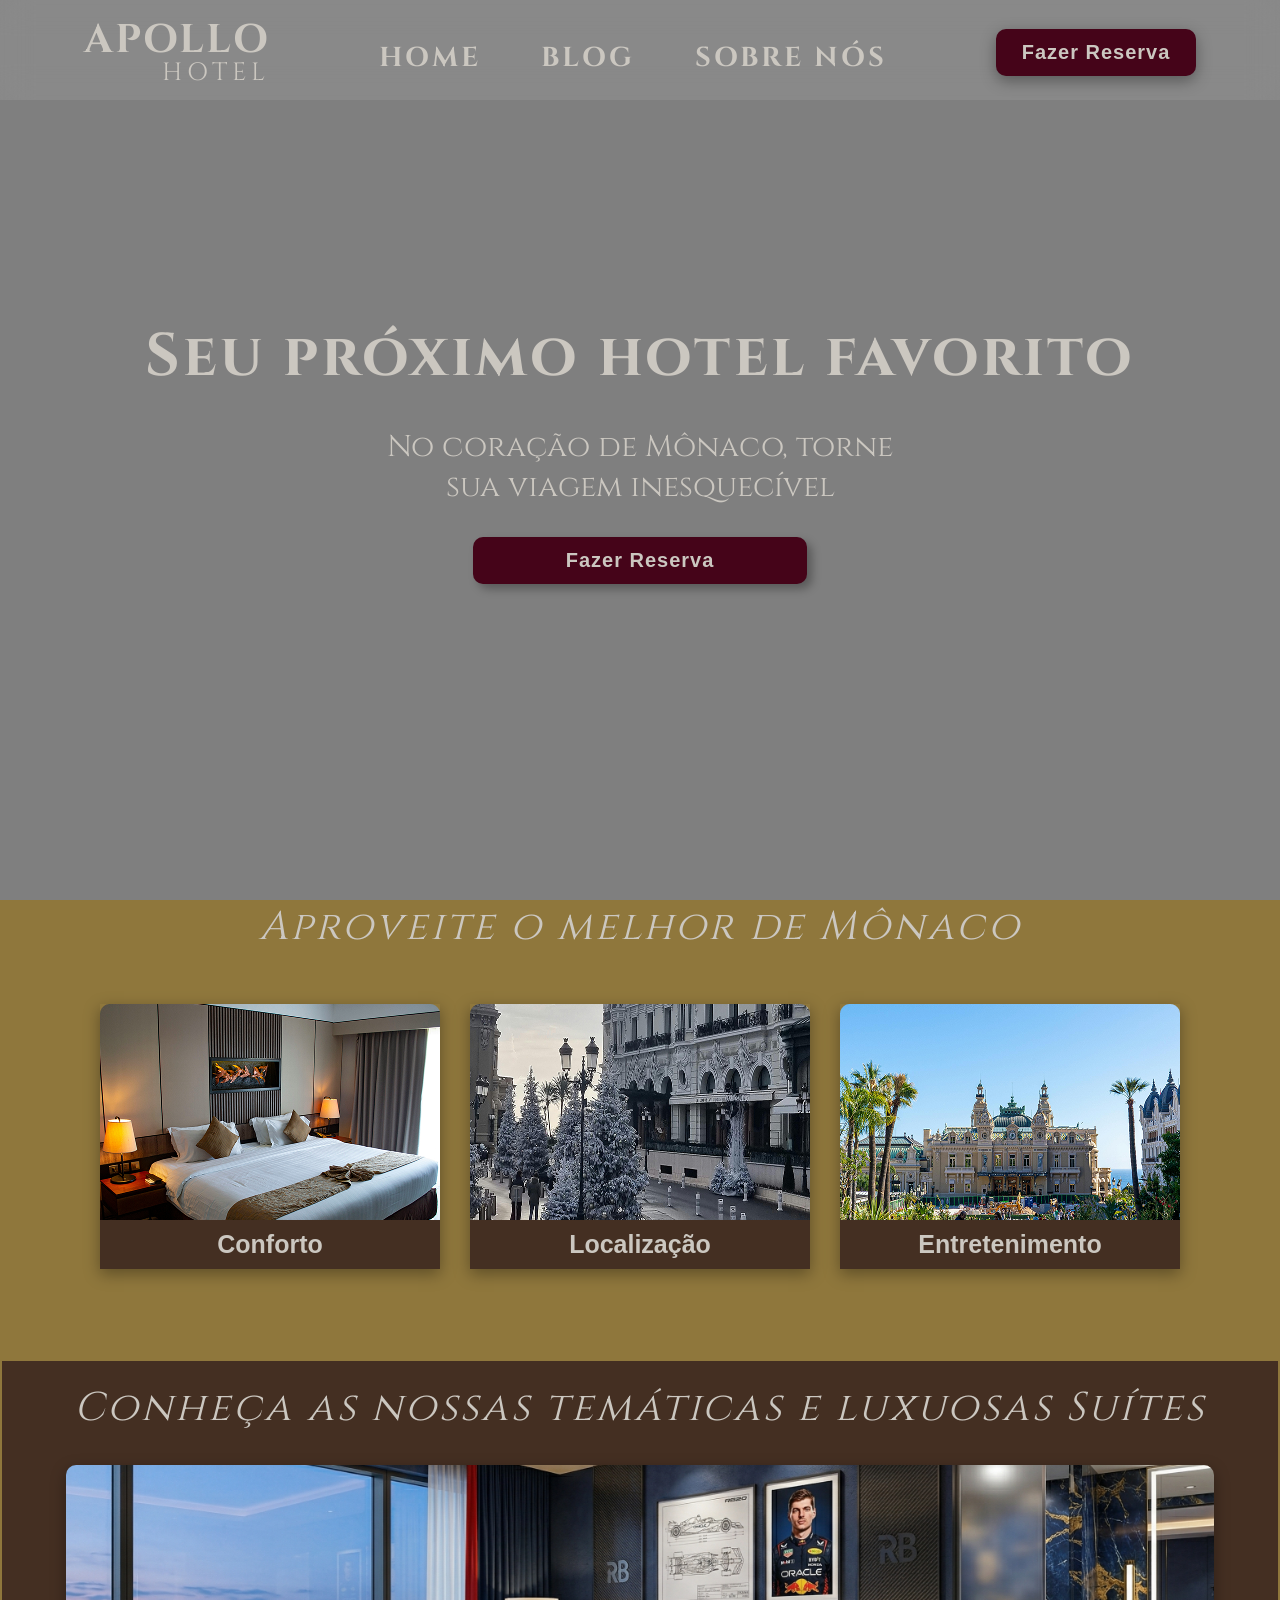
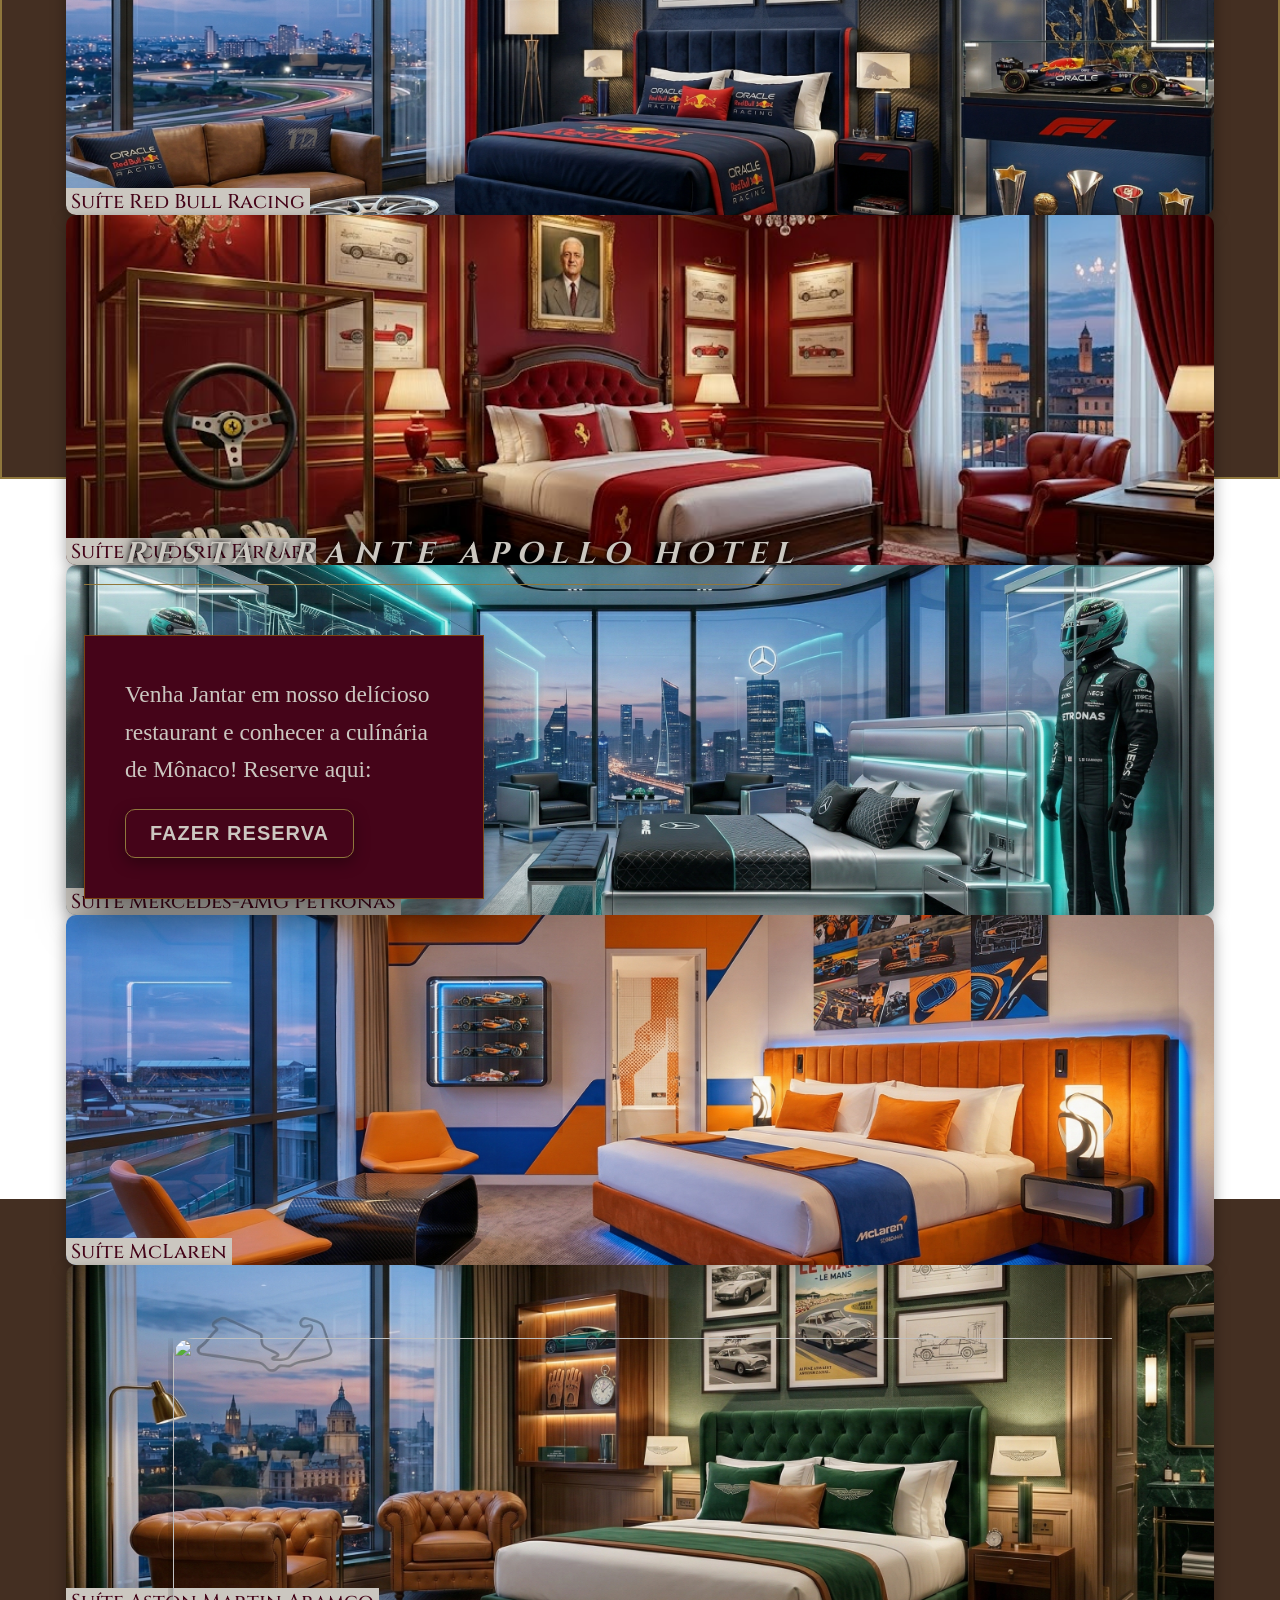
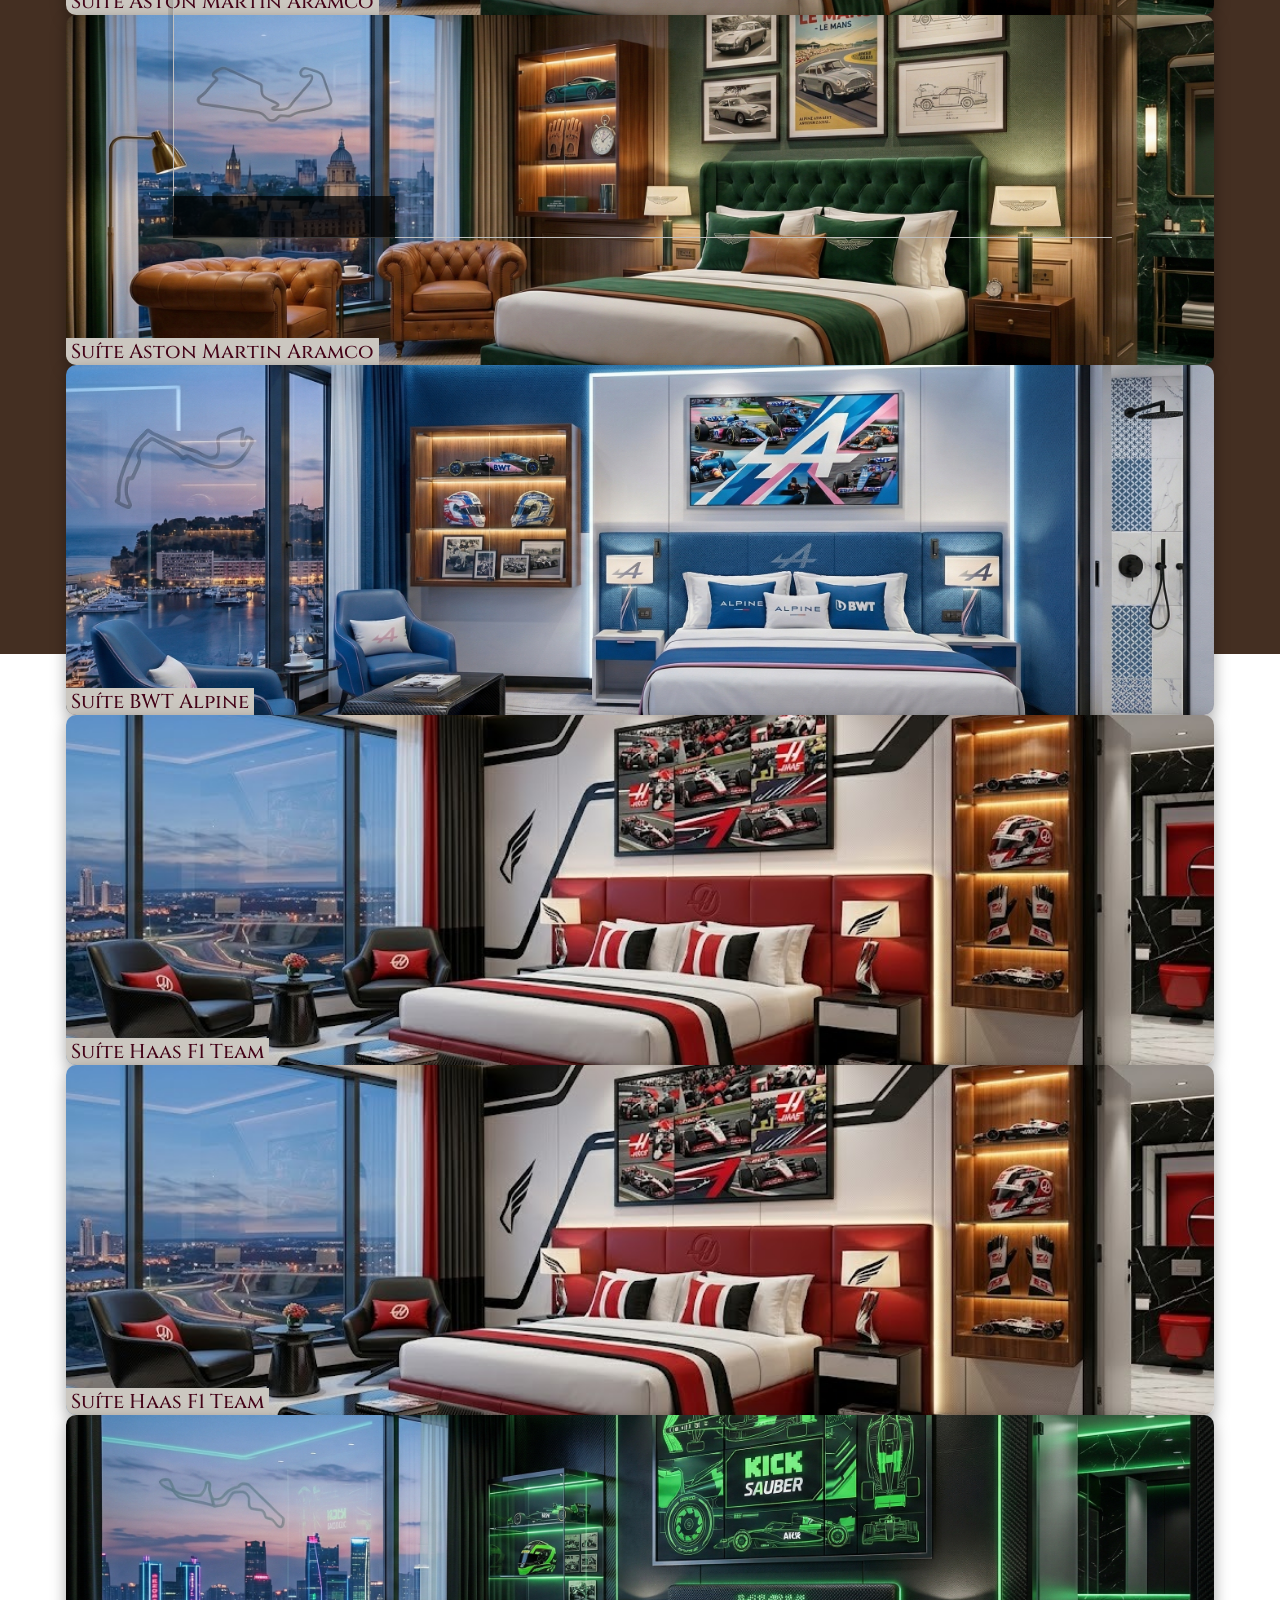
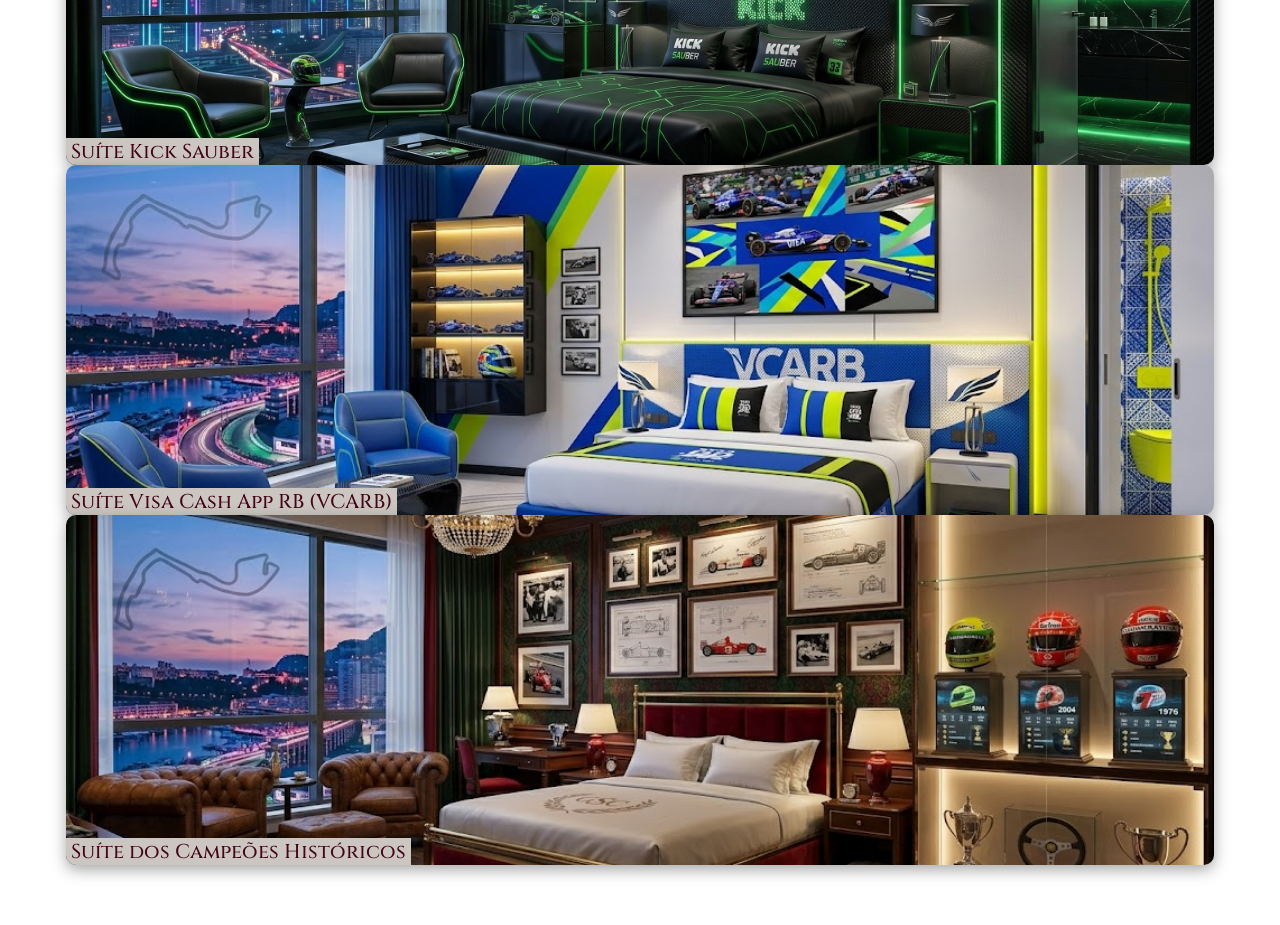
==== index.html @ ab0aa1a3 "Carrossel com quartos" ====
<!DOCTYPE html>
<html lang="en">

<head>
  <meta charset="UTF-8">
  <meta name="viewport" content="width=device-width, initial-scale=1.0">
  <link rel="stylesheet" href="src/css/geral.css">
  <link rel="stylesheet" href="src/css/banner.css">
  <link rel="stylesheet" href="src/css/responsive.css">
  <link rel="stylesheet" href="src/css/cards.css">
  <link rel="stylesheet" href="src/css/gallery.css">
  <link rel="stylesheet" href="src/css/reserve.css">
  <link rel="stylesheet" href="src/css/menu-hamburguer.css">
  <link rel="stylesheet" href="src/css/restaurant.css">
  <link rel="preconnect" href="https://fonts.googleapis.com">
  <link rel="preconnect" href="https://fonts.gstatic.com" crossorigin>
  <link href="https://fonts.googleapis.com/css2?family=Cinzel:wght@400;700&display=swap" rel="stylesheet">
  <link rel="stylesheet" href="src/css/suites.css">
  <link rel="stylesheet" href="https://cdn.jsdelivr.net/npm/swiper@12/swiper-bundle.min.css" />
  <title>Apollo Hotel</title>
</head>

<body>
  <header>
    <div class="container header_container">
      <div class="logo-apollo">
        <a href="index.html">
          <h1>APOLLO</h1>
          <h2>HOTEL</h2>
        </a>
      </div>
      <nav class="menu_header">
        <ul class="list_menu-header">
          <li class="list_item-header"><a href="index.html">Home</a></li>
          <li class="list_item-header"><a href="blog.html">Blog</a></li>
          <li class="list_item-header"><a href="about.html">Sobre Nós</a></li>
        </ul>
      </nav>
      <div class="container_menu-button">
        <div class="button_call-action">
          <button class="button_item btn_reserve_menu">
            Fazer Reserva
          </button>
        </div>
        <div id="hamburguer-main" class="menu_hamburguer">
          <button id="hamburguer_button" class="hamburguer_icon">
            <span class="icon"></span>
            <span class="icon"></span>
            <span class="icon"></span>
            <span id="cancel">X</span>
          </button>
        </div>
      </div>
    </div>
  </header>
  <section class="container_menu-hamburguer">
    <div class="container">
      <nav class="menu_header">
        <ul class="list_menu-header">
          <li class="list_item-header"><a href="index.html">Home</a></li>
          <li class="list_item-header"><a href="blog.html">Blog</a></li>
          <li class="list_item-header"><a href="about.html">Sobre Nós</a></li>
        </ul>
      </nav>
      <div class="button_call-action">
        <button class="button_item btn_reserve_menu">
          Fazer Reserva
        </button>
      </div>
    </div>
  </section>
  <section id="popup_reserve" class="popup_reserve">
    <button class="close-reserve" id="close-reserve">Fechar</button>
    <div class="logo-apollo">
      <h1>APOLLO</h1>
      <h2>HOTEL</h2>
    </div>
    <div class="popup_container" id="popup_container">
      <div class="form_container">
        <form id="form_hotel" method="POST" action="">
          <div class="name">
            <label for="name">Nome completo </label>
            <input type="text" name="name" placeholder="digite aqui" required>
          </div>
          <div class="email">
            <label for="email">E-mail </label>
            <input type="text" name="email" placeholder="digite aqui" required>
          </div>
          <div class="phone">
            <label for="phone">Telefone</label>
            <input type="tel" id="phone" name="phone" placeholder="123-456-7890" required>
          </div>
          <div class="check">
            <div class="check-container">
              <label for="check-in">Data de entrada</label>
              <input type="date" id="check-in" name="check-in" required>
            </div>
            <div class="check-container">
              <label for="check-out">Data de saída</label>
              <input type="date" id="check-out" name="check-out" required>
            </div>
          </div>
          <div class="accommodation">
            <label for="equipe-f1">Escolha a sua equipe:</label>
            <select name="equipe-f1" id="equipe-f1">
              <option value="" disabled selected>Selecione uma equipe</option>
              <option value="red-bull">Red Bull Racing</option>
              <option value="mercedes">Mercedes-AMG PETRONAS</option>
              <option value="ferrari">Scuderia Ferrari</option>
              <option value="mclaren">McLaren Formula 1 Team</option>
              <option value="aston-martin">Aston Martin Aramco</option>
              <option value="alpine">Alpine F1 Team</option>
              <option value="williams">Williams Racing</option>
              <option value="rb">Visa Cash App RB (VCARB)</option>
              <option value="sauber">Stake F1 Team Sauber</option>
              <option value="haas">MoneyGram Haas F1 Team</option>
              <option value="audi">Audi F1 Team</option>
            </select>
          </div>
          <div class="number-people">
            <div class="input-adult">
              <label for="adult">Adultos</label>
              <div class="border">
                <button type="button" class="stepper-btn-menos-one">-</button>
                <input type="number" name="amount-adult" id="input-adult">
                <button type="button" class="stepper-btn-mais-one">+</button>
              </div>
            </div>
            <div class="input-child">
              <label for="child">Crianças</label>
              <div class="border"> <button type="button" class="stepper-btn-menos-two">-</button>
                <input type="number" name="amount-child" id="input-child">
                <button type="button" class="stepper-btn-mais-two">+</button>
              </div>
            </div>

          </div>
          <fieldset class="reservation_restaurant">
            <legend>Reservar Restaurante (opcional)</legend>
            <div class="input_group">
              <div class="dine date-dine">
                <label for="restaurant-date">Data do Jantar</label>
                <input type="date" name="restaurant-date" id="restaurant-date" class="input_field">
              </div>
              <div class=" dine hour-dine">
                <label for="restaurant-time">Horário</label>
                <select id="restaurant-time" name="restaurant-time">
                  <option value="0">--:--</option>
                  <option value="19:00">19:00</option>
                  <option value="20:00">20:00</option>
                  <option value="21:00">21:00</option>
                  <option value="22:00">22:00</option>
                </select>
              </div>
            </div>
          </fieldset>
        </form>
        <div class="button_call-action">
          <button type="submit" id="reserve-button" form="form_hotel" class="button_item button_form_reserve">
            Reservar
          </button>
        </div>
      </div>
    </div>
    <div class="template_completion template_reserve">
      <span>Pedido de reserva concluido. Enviaremos uma mensagem de confirmação para o seu email!</span>
      <br>
      <br>
      <span>Agradeçemos por escolher o Apollo Hotel!</span>
    </div>
  </section>
  <div id="overlay"></div>
  <main id="index">
    <section class="banner">
      <div class="container">
        <h2>Seu próximo hotel favorito</h2>
        <p class="introduction">No coração de Mônaco, torne <br> sua viagem inesquecível</p>
        <div class="button_call-action">
          <button class="button_item btn_reserve_menu">
            Fazer Reserva
          </button>
        </div>
      </div>
    </section>
    <section class="cards">
      <h3 class="subtitle-card">Aproveite o melhor de Mônaco</h3>
      <div class="container">
        <div class="card">
          <figure>
            <img src="src/images/cards/vojtech-bruzek-Yrxr3bsPdS0-unsplash 2 (2).png" alt="">
            <figcaption>Conforto</figcaption>
          </figure>
        </div>
        <div class="card">
          <figure>
            <img src="src/images/cards/vojtech-bruzek-Yrxr3bsPdS0-unsplash 2.png" alt="">
            <figcaption>Localização</figcaption>
          </figure>
        </div>
        <div class="card">
          <figure>
            <img src="src/images/cards/vojtech-bruzek-Yrxr3bsPdS0-unsplash 2 (1).png" alt="">
            <figcaption>Entretenimento</figcaption>
          </figure>
        </div>
      </div>
    </section>
    <section id="suites-f1" class="suites">
      <h3>Conheça as nossas temáticas e luxuosas Suítes</h3>
      <div class="swiper">
        <div class="swiper-wrapper container-carrossel">
          <figure class="swiper-slide bed1">
            <img src="src/images/bedroom/redbull.png" alt="">
            <figcaption>
              <p>Suíte Red Bull Racing</p>
            </figcaption>
          </figure>
          <figure class="swiper-slide bed2">
            <img src="src/images/bedroom/ferrari.jpg" alt="">
            <figcaption>
              <p>Suíte Scuderia Ferrari</p>
            </figcaption>
          </figure>
          <figure class="swiper-slide bed3">
            <img src="src/images/bedroom/mercedes.png" alt="">
            <figcaption>
              <p>Suíte Mercedes-AMG Petronas</p>
            </figcaption>
          </figure>
          <figure class="swiper-slide bed4">
            <img src="src/images/bedroom/mclaren.png" alt="">
            <figcaption>
              <p>Suíte McLaren</p>
            </figcaption>
          </figure>
          <figure class="swiper-slide bed5">
            <img src="src/images/bedroom/martin-aramco.png" alt="">
            <figcaption>
              <p>Suíte Aston Martin Aramco</p>
            </figcaption>
          </figure>
          <figure class="swiper-slide bed5">
            <img src="src/images/bedroom/martin-aramco.png" alt="">
            <figcaption>
              <p>Suíte Aston Martin Aramco</p>
            </figcaption>
          </figure>
          <figure class="swiper-slide bed6">
            <img src="src/images/bedroom/BTW.png" alt="">
            <figcaption>
              <p>Suíte BWT Alpine</p>
            </figcaption>
          </figure>
          <figure class="swiper-slide bed8">
            <img src="src/images/bedroom/hass.png" alt="">
            <figcaption>
              <p>Suíte Haas F1 Team</p>
            </figcaption>
          </figure>
          <figure class="swiper-slide bed8">
            <img src="src/images/bedroom/hass.png" alt="">
            <figcaption>
              <p>Suíte Haas F1 Team</p>
            </figcaption>
          </figure>
          <figure class="swiper-slide bed9">
            <img src="src/images/bedroom/kick-sauber.png" alt="">
            <figcaption>
              <p>Suíte Kick Sauber</p>
            </figcaption>
          </figure>
          <figure class="swiper-slide bed10">
            <img src="src/images/bedroom/visa.jpg" alt="">
            <figcaption>
              <p>Suíte Visa Cash App RB (VCARB)</p>
            </figcaption>
          </figure>
          <figure class="swiper-slide bed11">
            <img src="src/images/bedroom/campeoes.jpg" alt="">
            <figcaption>
              <div class="label">
                <p>Suíte dos Campeões Históricos</p>
              </div>
            </figcaption>
          </figure>
        </div>
        <div class="swiper-pagination"></div>

        <!-- If we need navigation buttons -->
        <div class="swiper-button-prev"></div>
        <div class="swiper-button-next"></div>
      </div>

    </section>
    <section class="restaurant">
      <div class="container">
        <h3>restaurante Apollo Hotel</h3>
        <section class="call_of_restaurant">
          <div class="container-call_of_restaurant">
            <p> Venha Jantar em nosso delícioso restaurant e conhecer a culínária de Mônaco! Reserve aqui: </p>
            <div id="button-open-form-restaurant" class="button_call-action-restaurant">
              <button class="button_item">
                Fazer Reserva
              </button>
            </div>
          </div>
        </section>
      </div>
      <section id="popup_reserve" class="popup_reserve popup_reserve-restaurant">
        <button class="close-reserve" id="close-restarant">Fechar</button>
        <div class="logo-apollo">
          <h1>APOLLO</h1>
          <h2>HOTEL</h2>
        </div>
        <div class="popup_container" id="popup_container_restaurant">
          <div class="form_container">
            <form id="res_form_hotel" method="POST">
              <fieldset class="name-and-email">
                <div class="name">
                  <label for="name">Nome completo </label>
                  <input type="text" name="restaurant-name" placeholder="digite aqui" required>
                </div>
                <div class="email">
                  <label for="email">E-mail </label>
                  <input type="text" name="restaurant-email" placeholder="digite aqui" required>
                </div>
                <div class="number-people">
                  <div class="input-people">
                    <label for="people">Qtd pessoas </label>
                    <div class="border">
                      <button type="button" class="stepper-btn-menos" id="btn-menos">-</button>
                      <input type="number" name="qtd-people" id="input-people" min="1">
                      <button type="button" class="stepper-btn-mais" id="btn-mais">+</button>
                    </div>
                  </div>
                </div>
              </fieldset>
              <fieldset class="reservation_restaurant">
                <div class="input_group">
                  <div class="dine date-dine">
                    <label for="restaurant-date">Data do Jantar</label>
                    <input type="date" name="reserve-restaurant-date" id="reserve-restaurant-date" class="input_field" required>
                  </div>
                  <div class=" dine hour-dine">
                    <label for="restaurant-time">Horário</label>
                    <select id="reserve-restaurant-time" name="reserve-restaurant-time" required>
                      <option value="">--:--</option>
                      <option value="19:00">19:00</option>
                      <option value="20:00">20:00</option>
                      <option value="21:00">21:00</option>
                      <option value="22:00">22:00</option>
                    </select>
                  </div>
                </div>
              </fieldset>
              <div class="button_call-action-restaurant">
                <button type="submit" form="res_form_hotel" id="reserve-button-restaurant" class="button_item">
                  Reservar
                </button>
              </div>
            </form>

          </div>
        </div>
        <div class="template_completion" id="template_restaurant">
          <span>Pedido de reserva concluido. Enviaremos uma mensagem de confirmação para o seu email!</span>
          <br>
          <br>
          <span>Agradeçemos por escolher o Rataurante Apollo Hotel!</span>
        </div>
      </section>
      </div>
    </section>
    <section class="gallery">
      <h3>Galeria</h3>
      <div class="gallery_container">
        <button id="arrow_left">&lt;</button>
        <div class="container">
          <div id="slider" class="slider">
            <figure>
              <img src="src/images/gallery/pistaf1-ia.png" alt="">
              <figcaption>Legenda da imagem aqui</figcaption>
            </figure>
            <figure>
              <img src="src/images/gallery/hotel.png" alt="">
              <figcaption>Legenda da imagem aqui</figcaption>
            </figure>
            <figure>
              <img src="src/images/gallery/piscina-hotel.jpg" alt="">
              <figcaption>Legenda da imagem aqui</figcaption>
            </figure>
            <figure>
              <img src="src/images/gallery/piscina-hotel.jpg" alt="">
              <figcaption>Legenda da imagem aqui</figcaption>
            </figure>
          </div>
        </div>
        <button id="arrow_right">&gt;</button>
      </div>
    </section>
  </main>
  <footer>
    <div class="container footer_container">
      <div class="logo-apollo">
        <h1>APOLLO</h1>
        <h2>HOTEL</h2>
      </div>
      <div class="footer_sub-container">
        <ul class="footer_list">
          <li class="list-item">
            <img class="icone" src="src/images/icons/instagram.png" alt="icone instagram"> <a href="//www.instagram.com" target="_blank" title="instagram">
              <p>@ApolloHotel</p>
            </a>
          </li>
          <li class="list-item">
            <img class="icone" src="src/images/icons/facebook.png" alt="icone facebook"> <a href="https://www.facebook.com/" target="_blank" title="facebook">
              <p>ApolloHotel</p>
            </a>
          </li>
        </ul>
        <ul class="footer_list">
          <li class="list-item">
            <img class="icone" src="src/images/icons/phone.png" alt="icone phone">
            <a class="link" href="tell:+37792506500" target="_blank" title="Phone number">
              <p>+377 9250 - 6500</p>
            </a>
          </li>
          <li class="list-item">
            <img class="" src="src/images/icons/email.png" alt="icone email">
            <a class="link" href="mailto:apollohotel@ejectufrn.com.br" target="_blank" title="E-mail">
              <p>apollohotel@ejectufrn.com.br</p>
            </a>
          </li>
          <li class="list-item">
            <img class="icone" src="src/images/icons/map.png" alt="icone map">
            <a href="https://share.google/6eSVSr0tfvhIuniUh" target="_blank" title="endereço">
              <p>Pl. du Casino, 98000 Monaco, Mônaco</p>
            </a>
          </li>
        </ul>
        <div class="footer_map">
          <iframe class="map-monaco" src="https://www.google.com/maps/embed?pb=!1m18!1m12!1m3!1d2882.5966236452614!2d7.427328699999999!3d43.73970589999999!2m3!1f0!2f0!3f0!3m2!1i1024!2i768!4f13.1!3m3!1m2!1s0x12cdc287e080300f%3A0xb530ebf7864a9e0a!2sPl.%20du%20Casino%2C%2098000%20Monaco%2C%20M%C3%B4naco!5e0!3m2!1spt-BR!2sbr!4v1775072805042!5m2!1spt-BR!2sbr" width="264" height="180" style="border:0;" allowfullscreen="" loading="lazy" referrerpolicy="no-referrer-when-downgrade"></iframe>

        </div>
      </div>
      <div class="footer_bottom">
        <span class="footer_line"></span>
        <div class="copyright_container">
          <small>2026 - MISSÃOEJECT</small>
          <img src="src/images/logo-eject.svg" alt="Logo EJECT" class="eject_logo">
        </div>
      </div>
    </div>
  </footer>
</body>
<script src="hotel.js" defer></script>
<script src="https://cdn.jsdelivr.net/npm/swiper@12/swiper-bundle.min.js"></script>

</html>
---- src/css/geral.css ----
* {
  list-style: none;
  margin: 0;
  padding: 0;
  box-sizing: border-box;
  text-decoration: none;
  font-size: 62.5%;
}

:root {
  --color-primary-text: #cbc7c0;
  --color-wine:  rgb(69, 4, 25);
  --color-brown: #442f22;
  --color-gold: #8f773c;
}
#overlay {
  position: fixed;
  top: 0;
  left: 0;
  width: 100%;
  height: 100%;
  background-color: rgba(0, 0, 0, 0.3);
  backdrop-filter: blur(4px);
  z-index: 1000;
  display: none;
  cursor: pointer;
}
a {
  color: inherit;
}

/* Para Chrome, Edge e Safari */
::-webkit-scrollbar {
  width: 10px;
}
::-webkit-scrollbar-thumb {
  background: var(--color-wine);
  border-radius: 10px;
}
/* Para Firefox */
* {
  scrollbar-color: var(--color-wine) #f1f1f1;
  scrollbar-width: thin;
}
h2 {
  font-size: 6rem;
  font-weight: 700;
  font-family: "Cinzel", serif;
  letter-spacing: 3px;
}
h2:not(.team h2) {
  color: var(--color-primary-text);
}
h3 {
  font-size: 4rem;
  font-style: italic;
  font-weight: 300;
  letter-spacing: 3px;
  padding: 0;
  font-family: "Cinzel", serif;
  color: var(--color-primary-text);
}
.introduction {
  font-size: 3rem;
  color: var(--color-primary-text);
  font-family: "Cinzel", serif;
  margin-top: 30px;
}

.menu_hamburguer,
.container_menu {
  display: none;
}

.container /*Container geral*/ {
  padding: 15px 20px;
  margin: 0 auto;
  width: 90%;
  height: auto;
  display: flex;
  justify-content: space-between;
  align-items: center;
}
header {
  position: absolute;
  top: 0;
  left: 0;
  width: 100%;
  background-color: transparent;
  border-bottom: none;
  min-height: 90px;
  z-index: 1002;
  position: fixed;
  background: rgba(255, 255, 255, 0.08);
  backdrop-filter: blur(15px);
  -webkit-backdrop-filter: blur(15px);
  border: none;
}
header .container {
  margin: 0 auto;
  margin-top: 5px;
}
.logo-apollo {
  text-align: right;
  line-height: 1;
}

.logo-apollo h1 {
  font-family: "Cinzel", serif;
  font-weight: 700;
  font-size: 4rem;
  margin: 0;
  text-transform: uppercase;
  letter-spacing: 2px;
  color: var(--color-primary-text);
}

.logo-apollo h2 {
  color: var(--color-primary-text);
  font-family: "Cinzel", serif;
  font-weight: 400;
  font-size: 2.5rem;
  margin: 0;
  text-transform: uppercase;
  letter-spacing: 5px;
}
nav .list_menu-header {
  display: flex;
  justify-content: center;
  gap: 60px;
  font-size: 7rem;
  font-style: normal;
  font-weight: 700;
  letter-spacing: 3px;
  text-transform: uppercase;
  font-family: "Cinzel", serif;
  color: var(--color-primary-text);
}
li:hover,
.logo-apollo:hover {
  text-shadow: 0 0 8px rgba(255, 255, 255, 0.5);
  transform: translateY(-2px);
}
.button_call-action .button_item,
.button_call-action-restaurant .button_item {
  background-color: var(--color-wine);
  color: var(--color-primary-text);
  font-family: "Montserrat", sans-serif;
  box-shadow: 0 0 10px rgba(86, 3, 25, 0.4);
  border: none;
  font-weight: 700;
  font-size: 2rem;
  letter-spacing: 1px;
  padding: 12px 24px;
  justify-content: center;
  align-items: center;
  gap: 10px;
  border-radius: 10px;
  min-width: 200px;
  box-shadow: rgba(0, 0, 0, 0.35) 0px 5px 15px;
}
.button_item:hover {
  opacity: 0.7;
}

footer {
  background-color: var(--color-brown);
  background-image: url("https://www.transparenttextures.com/patterns/white-wall-3-2.png");
  color: var(--color-primary-text);
}
.footer_container {
  display: block;
  padding-top: 50px;
}
footer a {
  font-size: 2.5rem;
}
footer .logo-apollo {
  display: inline-block;
}
.footer_sub-container {
  display: flex;
  justify-content: space-between;
  width: 100%;
  padding: 0;
}
.footer_list {
  display: flex;
  flex-direction: column;
  justify-content: center;
}
.footer_list .list-item {
  display: flex;
  align-items: center;
  gap: 10px;
  line-height: 40px;
}
.footer_list .list-item .icone {
  width: 25px;
}
.footer_list .list-item:hover {
  text-decoration: underline;
  color: var(--color-gold);
}
.footer_bottom {
  padding-top: 20px;
}
.footer_bottom .footer_line {
  content: " ";
  display: block;
  width: 289px;
  height: 2px;
  background-color: var(--color-gold);
  border: none;
  margin: 0 auto;
}
.footer_bottom .copyright_container {
  padding-top: 20px;
  text-align: center;
  font-size: 1.6rem;
  display: flex;
  align-items: center;
  justify-content: center;
  gap: 10px;
}
---- src/css/banner.css ----
#index .banner {
  background-image:
    linear-gradient(rgba(0, 0, 0, 0.5), rgba(0, 0, 0, 0.5)),
    url("../images/img-banner-home.png");
  width: 100%;
  height: 100vh;
  background-size: cover;
  background-repeat: no-repeat;
  background-position: center;
  background-attachment: fixed;
  display: flex;
  flex-direction: column;
  align-items: center;
  justify-content: center;
  text-align: center;
}
.banner .container {
  display: block;
}


.banner .container .title {
  font-size: 6rem;
  font-weight: 700;
  padding-bottom: 10px;
  font-family: "Cinzel", serif;
  text-transform: uppercase;
  letter-spacing: 3px;
}
.banner .container .sub-title {
  font-size: 4rem;
  font-weight: 100;
  font-family: "Cinzel", serif;
  text-transform: uppercase;
  letter-spacing: 3px;
  margin-top: 30px;
}
.banner .button_call-action {
  padding-top: 30px;
}
.banner .button_item {
  width: 30%;
  font-size: 2rem;
  box-shadow: 5px 5px 10px rgba(0, 0, 0, 0.3);
}
---- src/css/responsive.css ----
@media (max-width: 1000px) {
  .history_container-image {
    text-align: center;
  }
  .history_hotel .container {
    flex-direction: column;
  }
  .subtitle-card:not(#blog .subtitle-card) {
    margin-bottom: 40px;
  }
  .subtitle-card {
    text-align: center;
  }
  #content-blog .caption-image {
    flex-direction: column;
  }
}
@media (min-width: 901px) and (max-width: 1100px) {
  header nav .list_menu-header,
  .container_menu-hamburguer .button_call-action {
    display: none; 
  }
  header .button_call-action,
  #hamburguer-main {
    display: block;
  }
  .container_menu-button {
    display: flex;
    gap: 30px;
  }
}
@media (max-width: 900px) {
  header nav .list_menu-header,
  header .button_call-action {
    display: none;
  }
  #hamburguer-main {
    display: block;
  }
}
@media (max-width: 800px) {
  main .banner {
    height: 60vh;
  }
  .banner .container {
    display: block;
    width: 100%;
  }

  .gallery_container {
    flex-direction: column;
    justify-content: center;
  }
  .footer_sub-container {
    flex-direction: column;
    justify-content: center;
    align-items: center;
    margin: 30px 0;
  }
  footer {
    text-align: center;
  }
  .footer_list {
    display: flex;
    flex-direction: column;
    align-items: center;
    justify-content: center;
  }
  footer iframe {
    margin-top: 20px;
  }
}
@media (min-width: 720px) and (max-width: 800px) {
  .banner .container h3,
  .cards h3,
  #about .section_title h3 {
    font-size: 4rem;
  }
  .banner .container h3 {
    margin-top: 20px;
  }
  .banner .container h3,
  .cards h3,
  #about .section_title h3 {
    font-size: 3rem;
    text-align: center;
  }
}
@media (max-width: 720px) {
  #blog .banner .container h3 {
    font-size: 3rem;
  }
  #blog .card .caption-wrapper p {
    font-size: 2rem;
  }
  .banner .container h2,
  .cards h2,
  #about .section_title h2 {
    font-size: 4rem;
    text-align: center;
  }
  .banner .container h3 {
    margin-top: 20px;
  }
  .banner .container h3,
  .cards h3,
  .gallery h3,
  #about .section_title h3,
  #about .team h3, .suites h3 {
    font-size: 3rem;
    text-align: center;
  }
  p.introduction {
    font-size: 2rem;
    font-weight: 700;
  }
  .history_container-image {
    text-align: center;
  }
  .history_container-image img {
    max-width: 100%;
  }
}
---- src/css/cards.css ----
.cards {
  width: 100%;
  height: 100%;
  background-color: var(--color-gold);
  display: flex;
  align-items: center;
  flex-direction: column;
  justify-content: space-around;
  background-image:
    linear-gradient(rgba(0, 0, 0, 0.5), rgba(0, 0, 0, 0.5)),
    url("../images/img-banner-home.png");
  background-size: cover;
  background-repeat: no-repeat;
  background-position: center;
  background-attachment: fixed;
  color: var(--color-primary-text);
  padding-bottom: 30px;
}

.cards .container {
  flex-wrap: wrap;
  justify-content: center;
  gap: 30px;
}
#index .cards .container {
  padding: 50px 0 60px;
}
.card figure {
  border-radius: 10px;
  position: relative;
}
.card figcaption {
  position: absolute;
  font-size: 2.5rem;
  text-align: center;
  bottom: 0;
  background-color: var(--color-brown);
  background-image: url("https://www.transparenttextures.com/patterns/white-wall-3-2.png");
  width: 100%;
  padding: 10px 0;
  font-weight: 700;
  font-family: "Montserrat", sans-serif;
}
.card {
  box-shadow: rgba(0, 0, 0, 0.35) 0px 5px 15px;
}
.card:hover {
  transform: translateY(-5px);
}
---- src/css/gallery.css ----
.gallery {
  background-color: #442f22;
  background-image: url("https://www.transparenttextures.com/patterns/white-wall-3-2.png");
  text-align: center;
  padding-top: 50px;
}
.gallery_container {
  display: flex;
  align-items: center;
  padding: 15px 20px;
  margin: 0 auto;
  width: 85%;
}
.gallery_container button {
  width: 29.6px;
  height: 48px;
  text-align: center;
  font-size: 5rem;
  font-weight: 700;
  color: var(--color-primary-text);
  background-color: transparent;
  border: none;
}
.gallery_container button:hover {
  color: var(--color-gold);
  transform: translateY(-2px);
  cursor: pointer;
}

.gallery .container {
  margin: 20px auto;
  padding: 0 5px;
  max-width: 1000px;
  height: 500px;
  overflow: hidden;
}
.slider {
  display: flex;
  gap: 5px;
  transform: translateX(0);
  transition: transform 0.5s ease-in-out;
}
.gallery .container figure {
  margin: 0;
  position: relative;
  min-width: 1000px;
  box-shadow: rgba(0, 0, 0, 0.35) 0px 5px 15px;
}
.gallery figcaption {
  position: absolute;
  font-size: 2rem;
  padding: 10px;
  bottom: 0;
  background-color: black;
  opacity: 0.7;
  text-align: start;
}
.gallery .container img {
  border-radius: 20px;
  width: 1000px;
  height: 500px;
  object-fit: cover;
}
---- src/css/reserve.css ----
#popup_reserve {
  display: none;
}
.popup_reserve {
  position: fixed;
  top: 50%;
  left: 50%;
  transform: translate(-50%, -50%);
  width: 700px;
  max-width: 90%;
  height: 90%;
}
.popup_reserve,
.popup_reserve-restaurant {
  background-color: var(--color-primary-text);
  flex-direction: column;
  align-items: center;
  text-align: center;
  justify-content: space-around;
  z-index: 1002;
  overflow-y: auto;
  border-radius: 20px;
}
.popup_reserve .logo-apollo,
.popup_reserve-restaurant .logo-apollo {
  margin-top: 100px;
  display: inline-block;
}
.popup_reserve .logo-apollo h1,
.popup_reserve-restaurant .logo-apollo h1 {
  text-align: center;
}
.popup_reserve .logo-apollo h1,
.popup_reserve-restaurant .logo-apollo h1,
.popup_reserve .logo-apollo h2,
.popup_reserve-restaurant .logo-apollo h2 {
  color: var(--color-wine);
}
.close-reserve {
  position: fixed;
  right: 0;
  top: 0;
  margin: 20px;
  font-size: 2rem;
  color: var(--color-wine);
  font-weight: 700;
  text-transform: uppercase;
  cursor: pointer;
  border: none;
  background: transparent;
}
.popup_container {
  height: 95%;
  width: 95%;
}
.popup_container img {
  margin-top: 50px;
}
form {
  margin: 20px 0;
  width: 80%;
  margin: 0 auto;
}
form label {
  font-size: 2rem;
  margin-bottom: 5px;
  text-align: start;
  color: var(--color-wine);
  font-weight: 700;
  font-family: "Montserrat", sans-serif;
}

.name,
.check-container,
.accommodation,
.email,
.phone {
  display: flex;
  flex-direction: column;
}
.input_group,
.check,
.number-people {
  display: flex;
  gap: 20px;
  flex-wrap: wrap;
}
.dine,
.check-container,
.number-people > div {
  display: flex;
  flex-direction: column;
  flex: 1;
  min-width: 150px;
}
.name,
.check-container,
.accommodation,
.phone,
.email {
  margin: 20px 0;
}
input,
select {
  padding: 8px;
  border-radius: 5px;
  border: 1px solid #ccc;
  font-size: 1.5rem;
  color: gray;
  border: 2px solid var(--color-wine);
}

.number-people input {
  border: none;
  background-color: transparent;
  text-align: center;
  width: 40px;
  margin: 0 10px;
}
.number-people .border {
  border: 2px solid var(--color-wine);
  background-color: #fff;
  border-radius: 10px;
  display: flex;
  justify-content: space-between;
  padding: 0 10px;
}
.number-people .border button {
  font-size: 3rem;
  background-color: transparent;
  border: none;
  color: gray;
}

/* REMOÇÃO DE SPINNERS DO INPUT NUMBER*/

/* Para Chrome, Safari, Edge e Opera */
input::-webkit-outer-spin-button,
input::-webkit-inner-spin-button {
  -webkit-appearance: none;
  margin: 0;
}

/* Para Firefox */
input[type="number"] {
  -moz-appearance: textfield;
  appearance: textfield;
}
.reservation_restaurant {
  margin: 25px 0 10px;
  padding: 10px;
  border: 1px solid var(--color-gold);
  border-radius: 10px;
}
.reservation_restaurant legend {
  font-size: 2rem;
  margin: 5px 0;
  color: var(--color-wine);
}

.form_container .button_call-action {
  margin: 40px 0;
}
.form_container {
  padding: 10px 0;
}
.template_completion {
  width: 80%;
  display: none;
  flex-direction: column;
}
.template_completion::before {
  content: " ";
  display: block;
  background-color: var(--color-gold);
  width: 70%;
  height: 5px;
  margin: 0 auto 30px;
}
.template_completion span {
  font-size: 3rem;
  font-family: "Cinzel", serif;
  font-weight: 700;
  color: var(--color-wine);
  font-style: italic;
}
.template_completion span:not(:first-child) {
  font-size: 2rem;
}
---- src/css/menu-hamburguer.css ----
.container_menu-hamburguer {
  display: none;
}
@media (max-width: 1100px) {
  .container_menu-hamburguer {
    position: fixed;
    left: 0;
    bottom: 0;
    background-color: transparent;
    background: rgba(255, 255, 255, 0.08);
    backdrop-filter: blur(15px);
    -webkit-backdrop-filter: blur(15px);
    z-index: 1001;
    width: 50%;
    max-height: 100vh;
    top: 90px;
    right: 0;
    left: auto;
    padding-left: 20px;
    display: none;
    flex-direction: column;
    justify-content: center;
    border-radius: 20px 0 0 20px;
  }
  .container_menu-hamburguer .container {
    flex-direction: column;
    justify-content: space-around;
    height: 80%;
    align-items: center;
  }
  .container_menu-hamburguer .list_menu-header {
    flex-direction: column;
    font-weight: 700;
  }
  .container_menu-hamburguer .list_item-header::after {
    content: " ";
    display: block;
    width: 100%;
    height: 2px;
    background-color: var(--color-gold);
  }
  .container_menu-hamburguer .container .button_item {
    border: 1px solid var(--color-gold);
    margin-top: 40px;
  }
  .hamburguer_icon {
    cursor: pointer;
    background-color: transparent;
    border: none;
  }
  .hamburguer_icon span:not(:last-child) {
    display: block;
    width: 30px;
    height: 2px;
    background-color: var(--color-primary-text);
    border: none;
    margin: 10px;
    border: 2px solid var(--color-primary-text);
    text-align: center;
  }
  .hamburguer_icon span:hover {
    text-shadow: 0 0 8px rgba(255, 255, 255, 0.5);
    transform: translateY(-2px);
  }
  .hamburguer_icon #cancel {
    display: none;
    font-size: 4rem;
    color: var(--color-primary-text);
  }
}
---- src/css/restaurant.css ----
.restaurant {
  background:
    linear-gradient(rgba(0, 0, 0, 0.4), rgba(0, 0, 0, 0.6)),
    url("/src/images/restaurant.jpg");
  background-attachment: fixed;
  height: 80vh;
  position: relative;
  padding: 30px 0;
}
.restaurant .container {
  align-items: center;
  flex-wrap: wrap;
}
.restaurant h3 {
  background-color: transparent;
  color: var(--color-primary-text);
  text-shadow: 0 0 15px rgba(0, 0, 0, 0.8), 0 0 5px rgba(0, 0, 0, 1);
  font-size: 3rem;
  letter-spacing: 8px;
  font-weight: 700;
  text-transform: uppercase;
  margin-bottom: 50px;
  border-bottom: 1px solid var(--color-gold);
  display: inline-block;
  width: auto;
  padding: 10px 40px;
}
.template {
  display: none;
}
#popup_container_restaurant {
  display: flex;
  flex-wrap: wrap;
}
.popup_reserve-restaurant {
  z-index: 2000;
  padding: 10px;
}
.call_of_restaurant {
  background-color: var(--color-wine);
  backdrop-filter: blur(10px);
  font-size: 6rem;
  color: var(--color-primary-text);
  line-height: 1.6;
  max-width: 400px;
  border: 1px solid rgba(255, 215, 0, 0.3);
  padding: 40px;
  right: 5%;
  bottom: 50px;
  box-shadow: 0 20px 40px rgba(0, 0, 0, 0.5);
}
.popup_reserve-restaurant form {
  display: flex;
  flex-direction: column;
  align-items: center;
  margin-top: 10px;
  padding: 10px;
  height: auto;
}
.popup_reserve-restaurant .name-and-email {
  display: flex;
  justify-content: center;
  flex-wrap: wrap;
  padding: 10px;
  align-items: center;
  gap: 10px;
}
.popup_reserve-restaurant .reservation_restaurant {
  width: 100%;
  border: 2px groove;
}
.button_call-action-restaurant button {
  border: 1px solid var(--color-gold) !important;
  padding: 12px 30px;
  text-transform: uppercase;
  transition: all 0.4s;
  cursor: pointer;
  letter-spacing: 2px;
  margin-top: 20px;
}

.button_call-action-restaurant button:hover {
  box-shadow: 0 0 15px var(--color-gold);
}
---- src/css/suites.css ----
.suites {
  height: 80vh;
  padding: 20px 0;
  display: flex;
  gap: 10px;
  align-items: center;
  justify-content: space-around;
  flex-direction: column;
  background-color: var(--color-brown);
  border: 2px solid var(--color-gold);
  background-image: url("https://www.transparenttextures.com/patterns/white-wall-3-2.png");
}
.swiper {
  width: 90%;
  padding: 20px 0 60px !important;
}
.swiper-button-prev,
.swiper-button-next {
  color: var(--color-gold) !important;
}

.swiper-pagination-bullet-active {
  background: var(--color-gold) !important;
}
.container-carrossel figure {
  
  width: 100%; 
  position: relative;
  overflow: hidden;
  border-radius: 10px;
  display: flex;
  flex-direction: column; 
  box-shadow: rgba(0, 0, 0, 0.35) 0px 5px 15px;
  height: 350px; 
}
.container-carrossel img {
  width: 100%;
  height: 100%;
  object-fit: cover;
  display: block;
}
.container-carrossel figure:hover {
  transform: translateY(-10px);
  opacity: 0.6;
  transition: opacity 0.3s ease;
}
.container-carrossel figcaption {
  position: absolute;
  background-color: var(--color-primary-text);
  padding: 0 5px;
  bottom: 0;
  font-size: 1.5rem;
  font-family: "Cinzel", serif;
  color: var(--color-wine);
  font-weight: 500;
}
.container-carrossel figure p {
  font-size: 2rem;
}
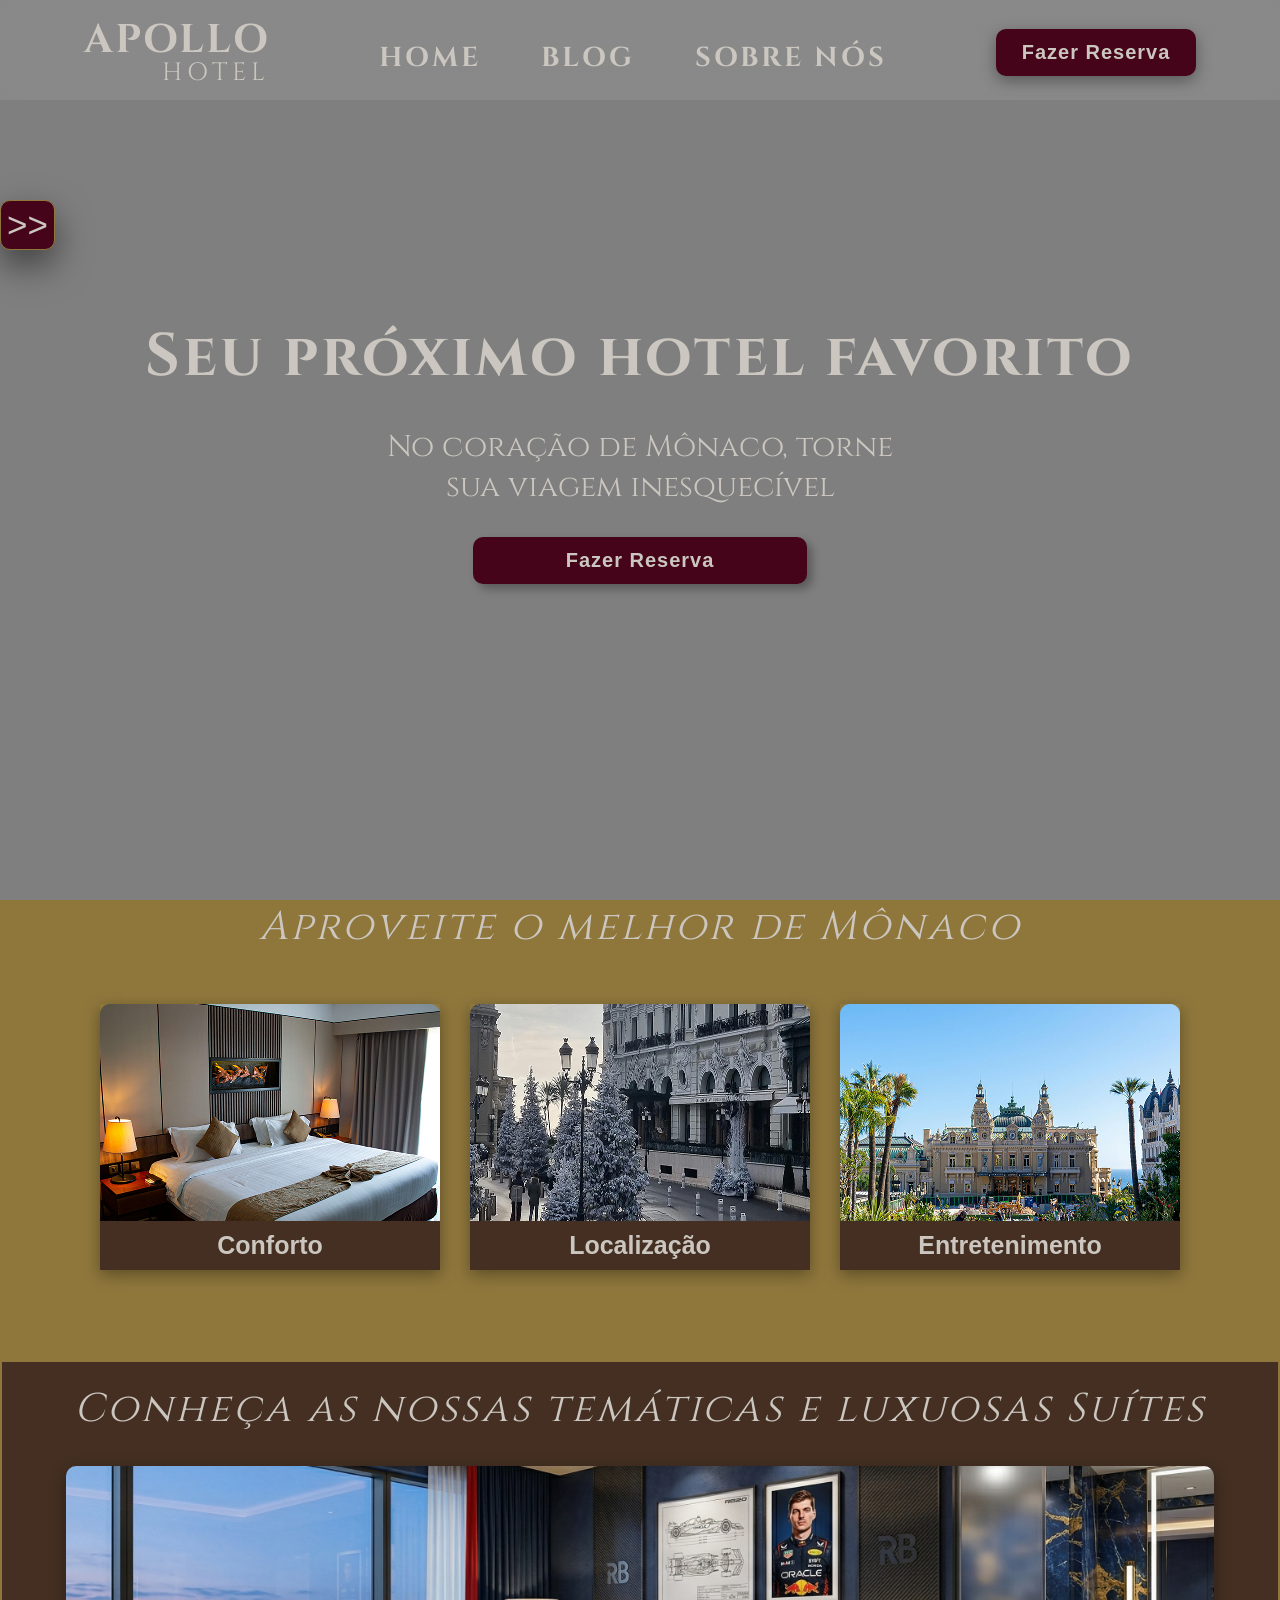
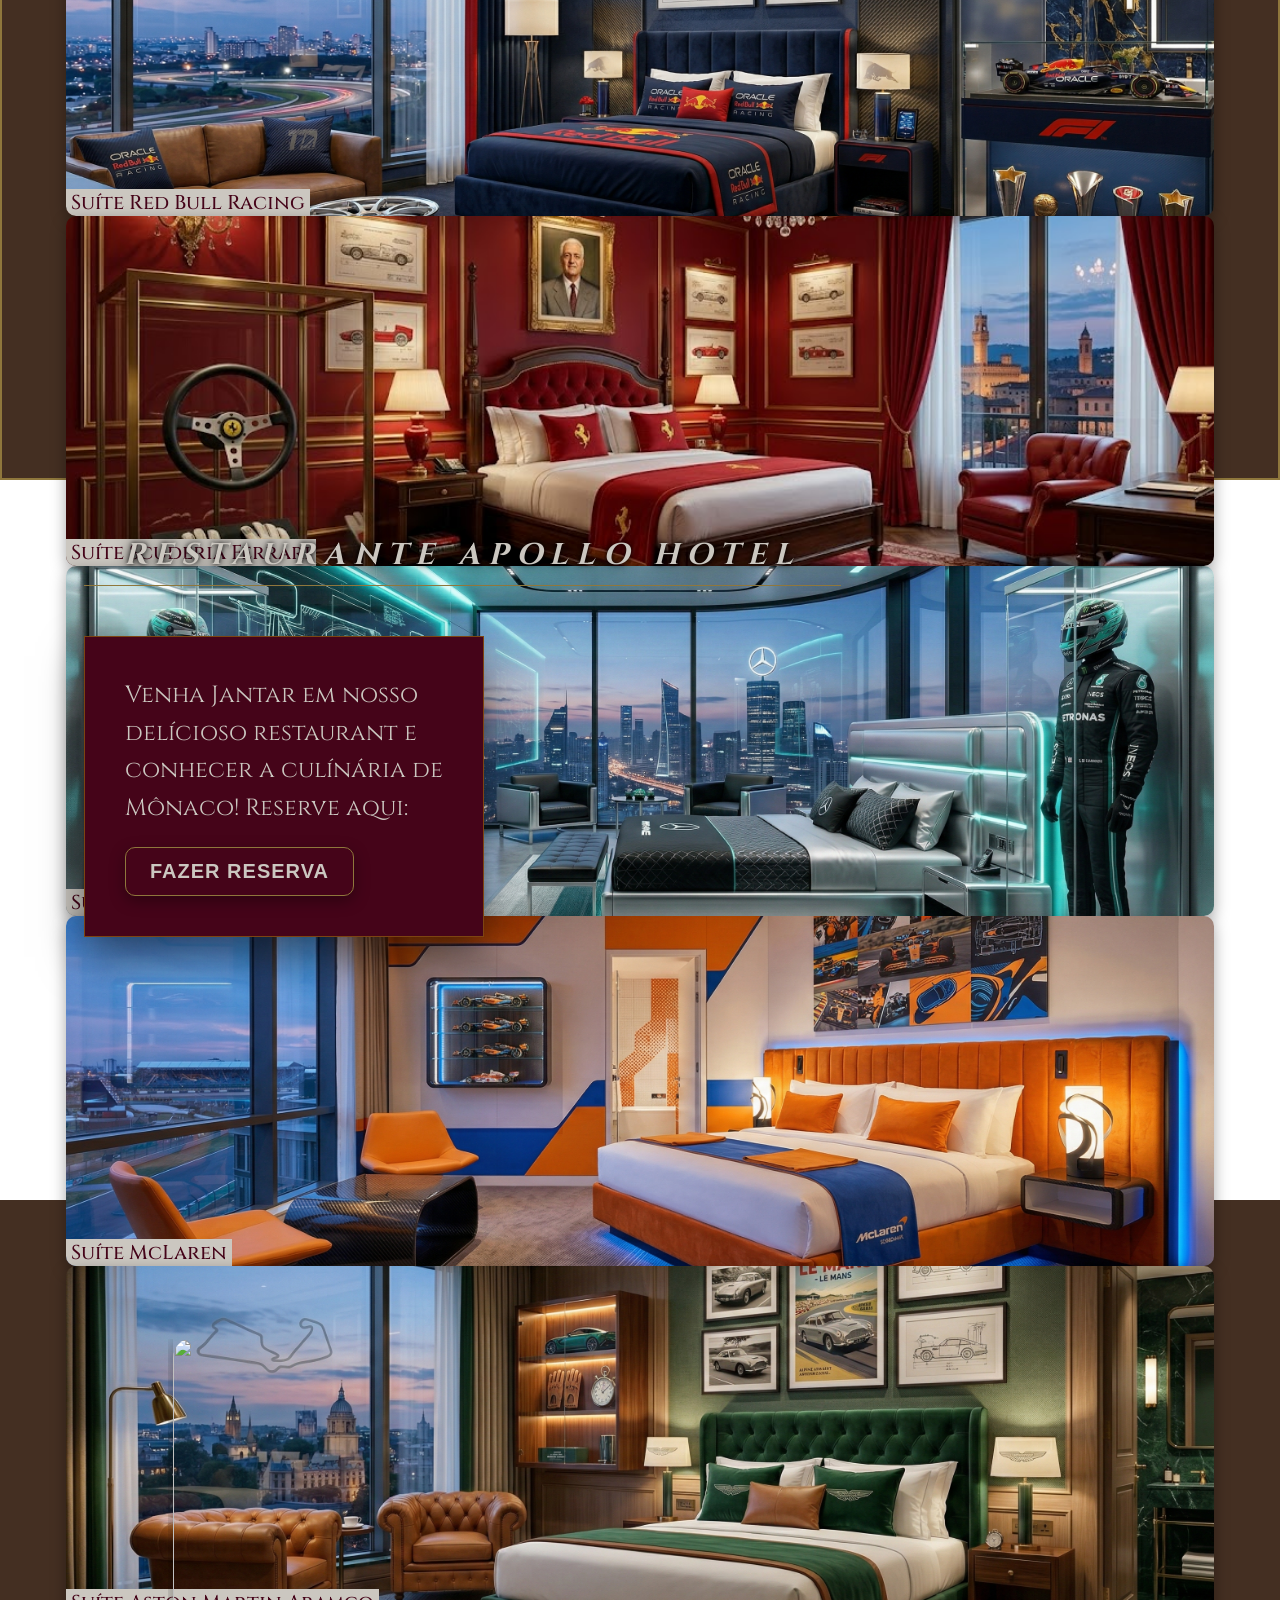
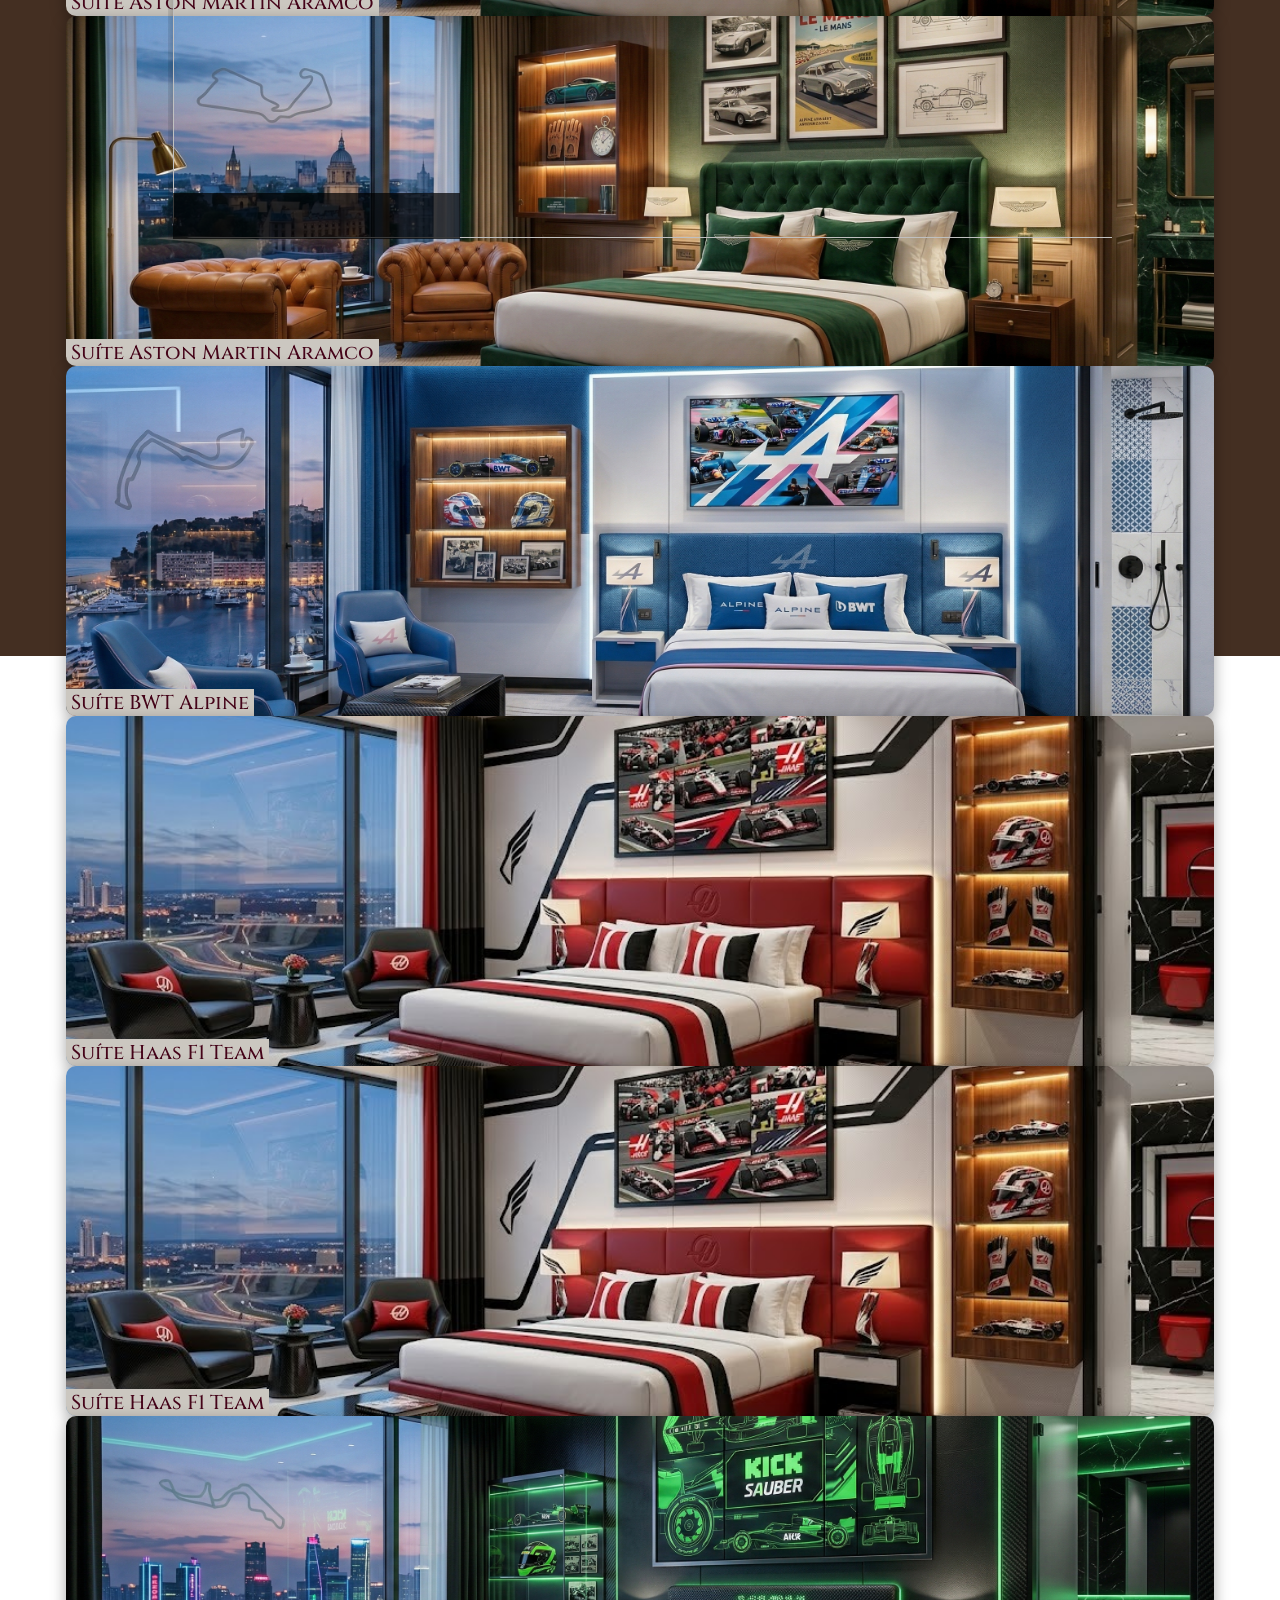
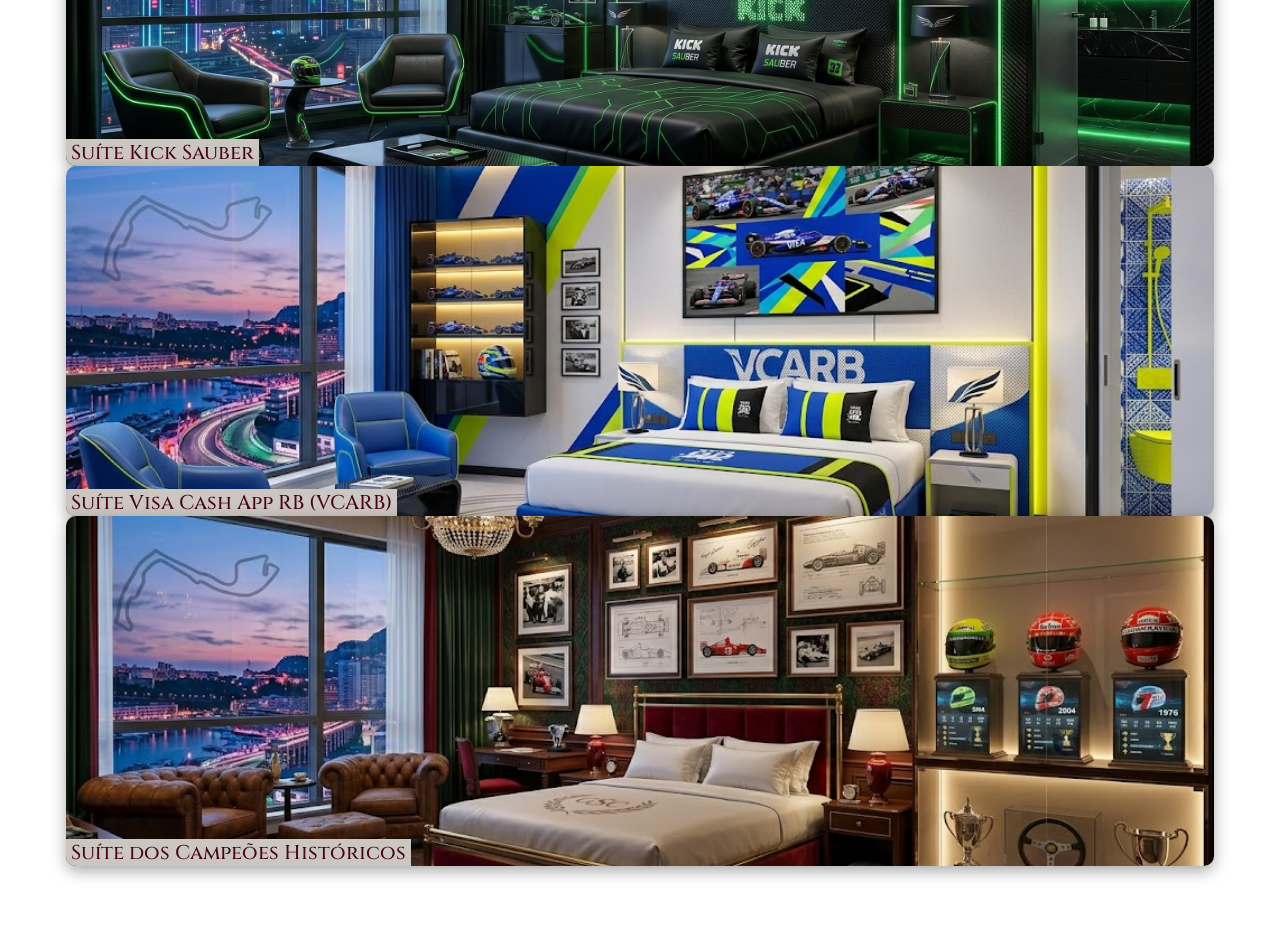
==== commit 3e545c3d: "countdown estruturado" ====
--- a/index.html
+++ b/index.html
@@ -171,6 +171,14 @@
   </section>
   <div id="overlay"></div>
   <main id="index">
+    <button class="arrow-countdown">&gt;&gt;</button>
+    <section class="countdown">
+      <h4>Fique de olho na próxima corrida!🏎️</h4>
+      <p>NO DIA 00/00/00</p>
+      <div class="container-countdown">
+        <span>00:00</span>
+      </div>
+    </section>
     <section class="banner">
       <div class="container">
         <h2>Seu próximo hotel favorito</h2>
--- a/src/css/geral.css
+++ b/src/css/geral.css
@@ -9,7 +9,7 @@
 
 :root {
   --color-primary-text: #cbc7c0;
-  --color-wine:  rgb(69, 4, 25);
+  --color-wine: rgb(69, 4, 25);
   --color-brown: #442f22;
   --color-gold: #8f773c;
 }
@@ -60,13 +60,85 @@
   font-family: "Cinzel", serif;
   color: var(--color-primary-text);
 }
+
+main {
+  position: relative;
+}
+.arrow-countdown {
+  position: fixed;
+  top: 200px;
+  z-index: 1002;
+  width: 55px;
+  height: 50px;
+  font-size: 3.5rem;
+  color: var(--color-primary-text);
+  background-color: var(--color-wine);
+  background-image: url("../images/texture-carbon.png");
+  border: 1px solid var(--color-gold);
+  border-radius: 10px;
+  box-shadow: 0 15px 35px rgba(0, 0, 0, 0.5);
+}
+.countdown {
+  display: none;
+  background-color: var(--color-wine);
+  background-image: url("../images/texture-carbon.png");
+  border: 1px solid var(--color-gold);
+  border-radius: 10px;
+  box-shadow: 0 15px 35px rgba(0, 0, 0, 0.5);
+  flex-direction: column;
+  align-items: center;
+  width: 210px;
+  position: fixed;
+  top: 130px;
+  left: 10px;
+  z-index: 1002;
+  padding: 10px;
+}
+
+.countdown h4 {
+  color: var(--color-primary-text);
+  font-family: "Cinzel", serif;
+  font-size: 1.5rem;
+  letter-spacing: 3px;
+  margin-bottom: 10px;
+  text-transform: uppercase;
+}
+
+.countdown p {
+  color: var(--color-primary-text);
+  font-size: 1.5rem;
+  opacity: 0.8;
+  margin-bottom: 10px;
+  font-weight: 300;
+}
+
+.container-countdown {
+  width: 150px;
+  height: 40px;
+  background: rgba(0, 0, 0, 0.4);
+  border-radius: 10px;
+  padding: 20px;
+  display: flex;
+  align-items: center;
+  border-left: 4px solid var(--color-gold);
+  border-right: 4px solid var(--color-gold);
+}
+
+.container-countdown span {
+  font-family: "Courier New", Courier, monospace;
+  font-size: 2rem;
+  font-weight: 700;
+  color: var(--color-primary-text);
+  letter-spacing: 10px;
+  text-shadow: 0 0 15px var(--color-gold);
+  margin: 0 auto;
+}
 .introduction {
   font-size: 3rem;
   color: var(--color-primary-text);
   font-family: "Cinzel", serif;
   margin-top: 30px;
 }
-
 .menu_hamburguer,
 .container_menu {
   display: none;
@@ -80,6 +152,7 @@
   display: flex;
   justify-content: space-between;
   align-items: center;
+  font-family: "Cinzel", serif;
 }
 header {
   position: absolute;
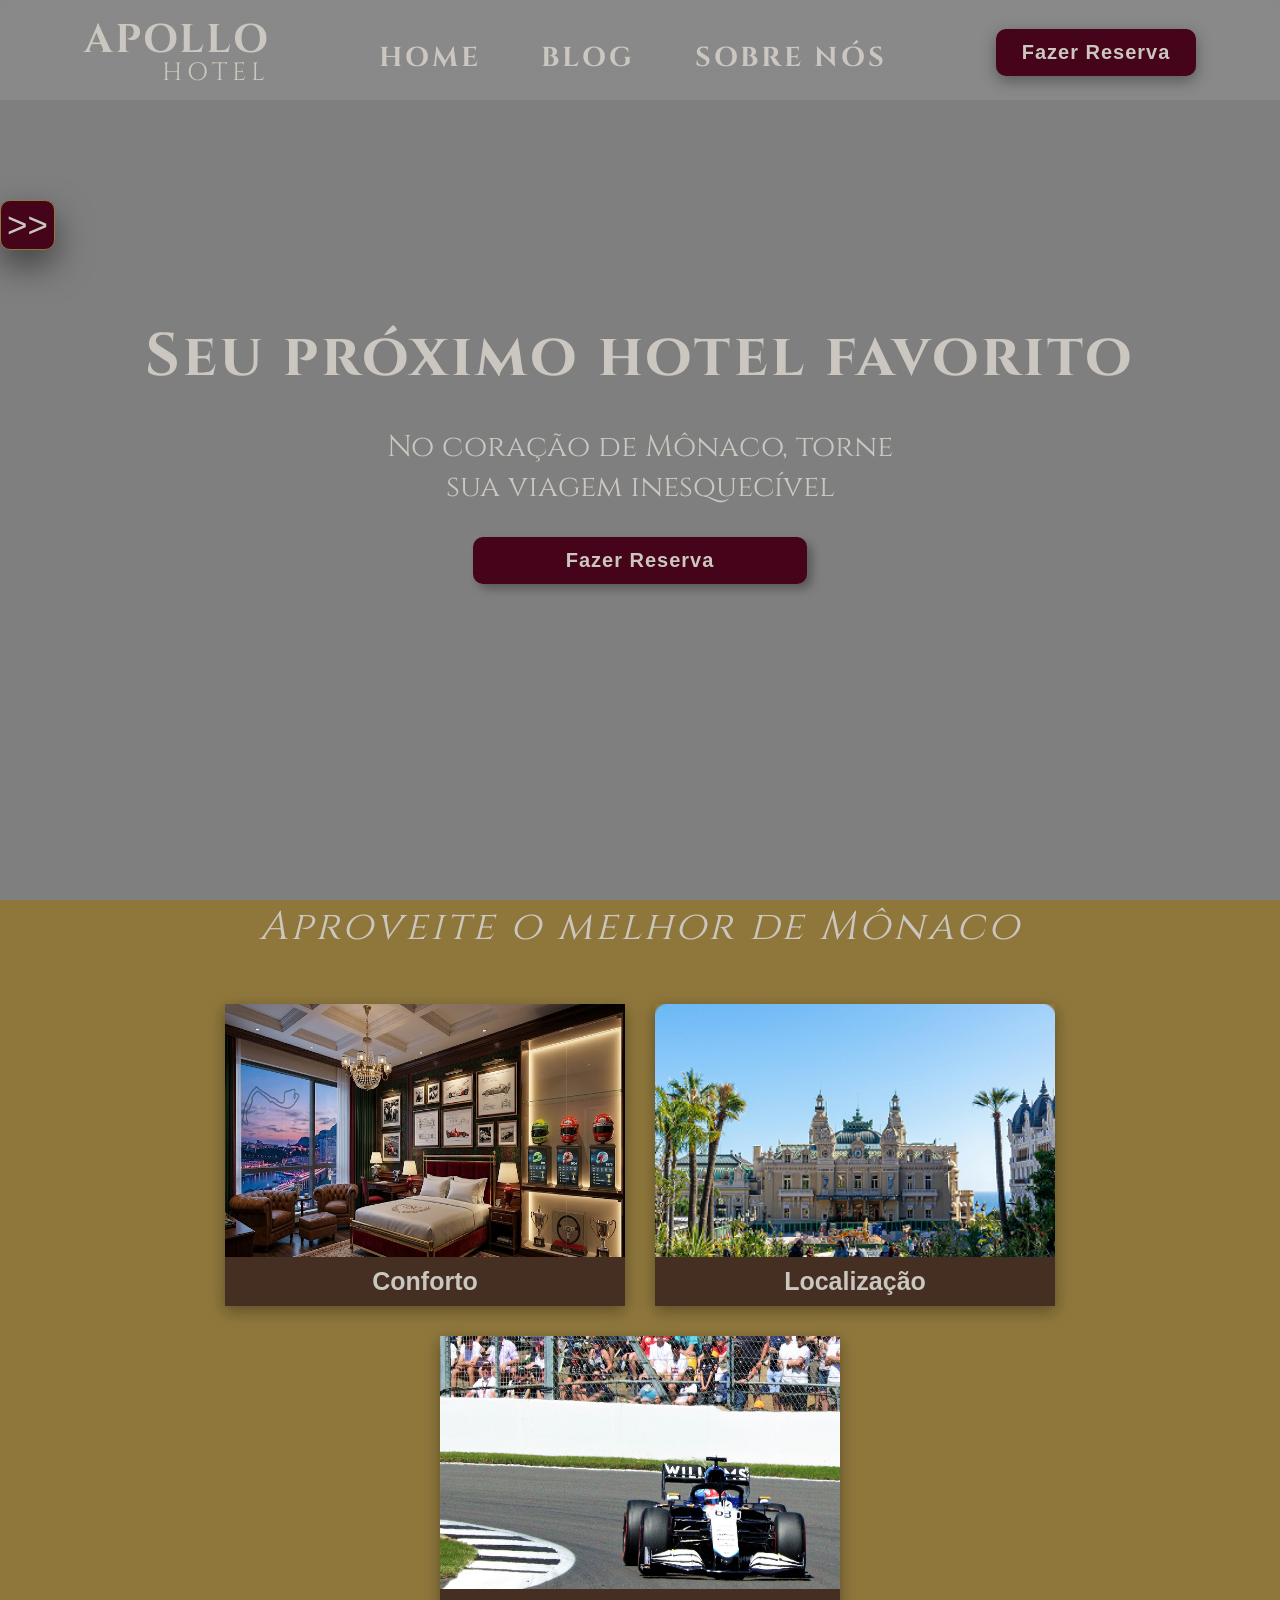
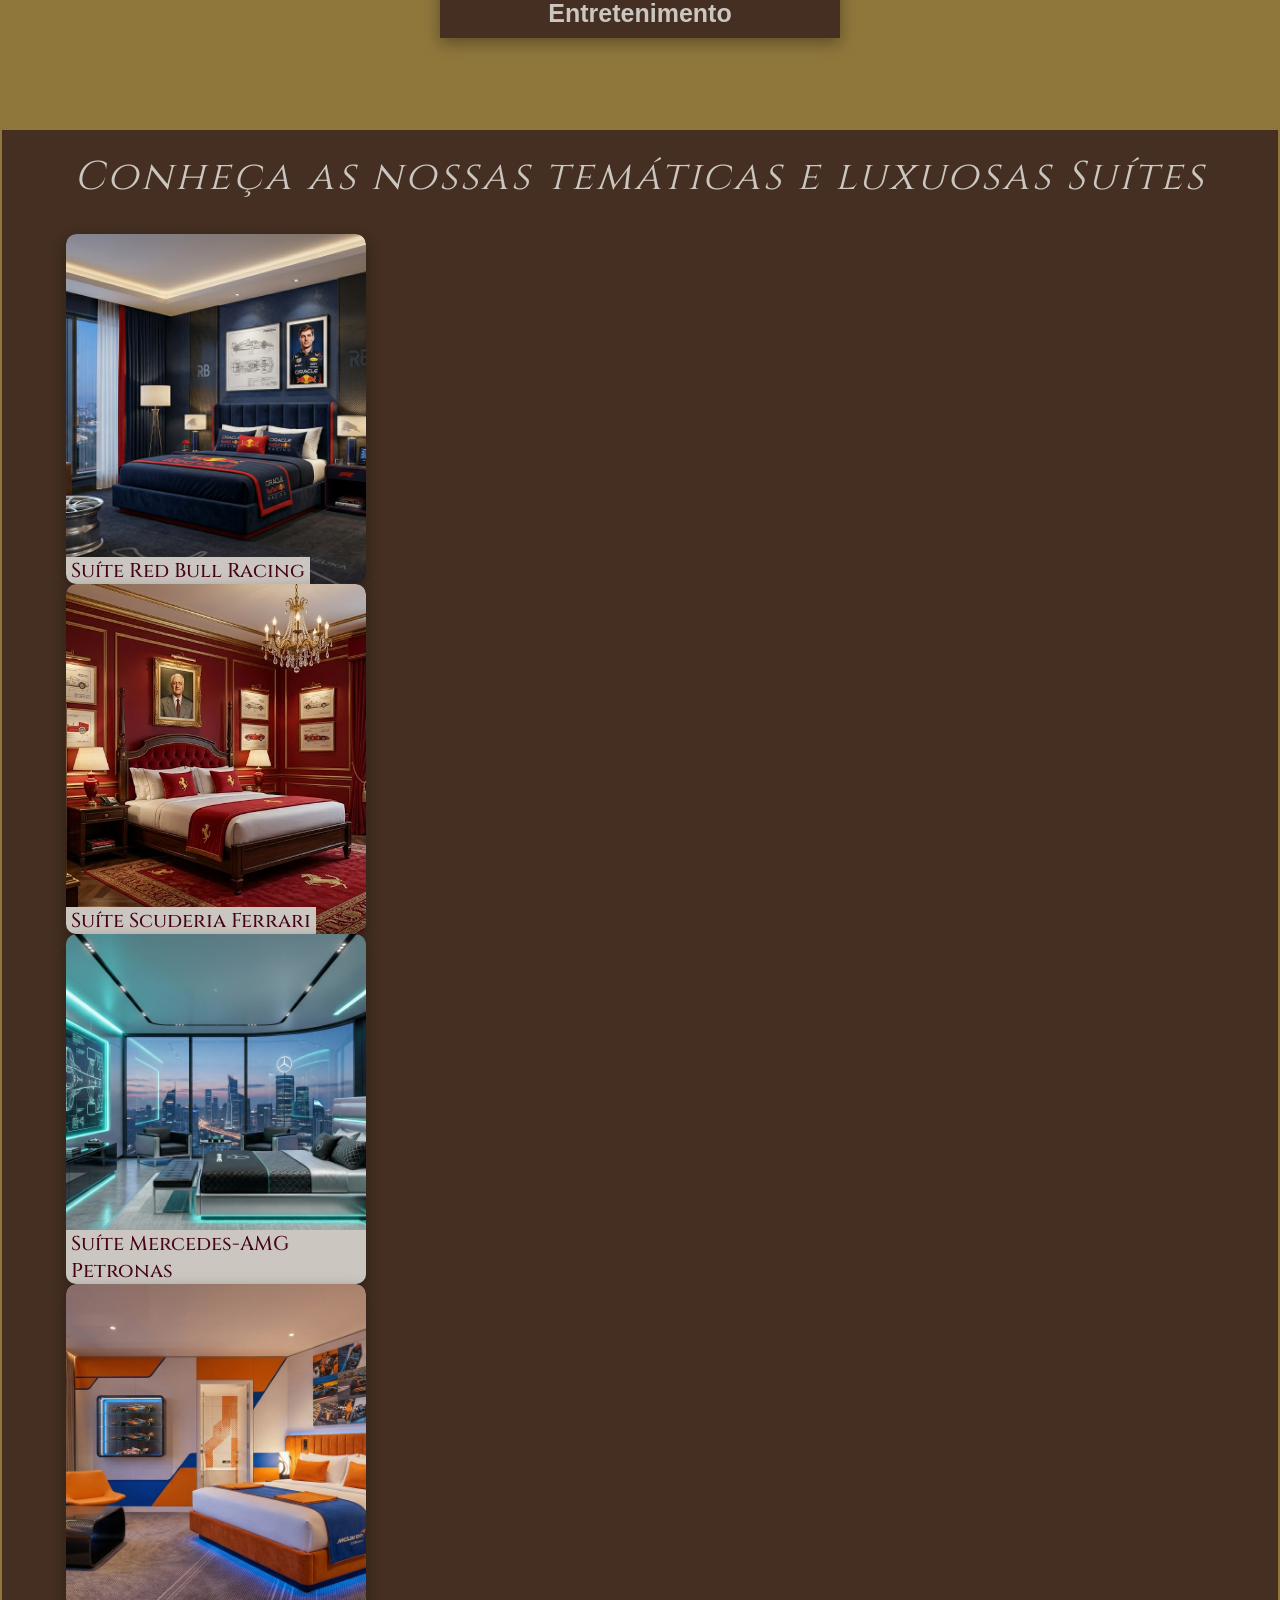
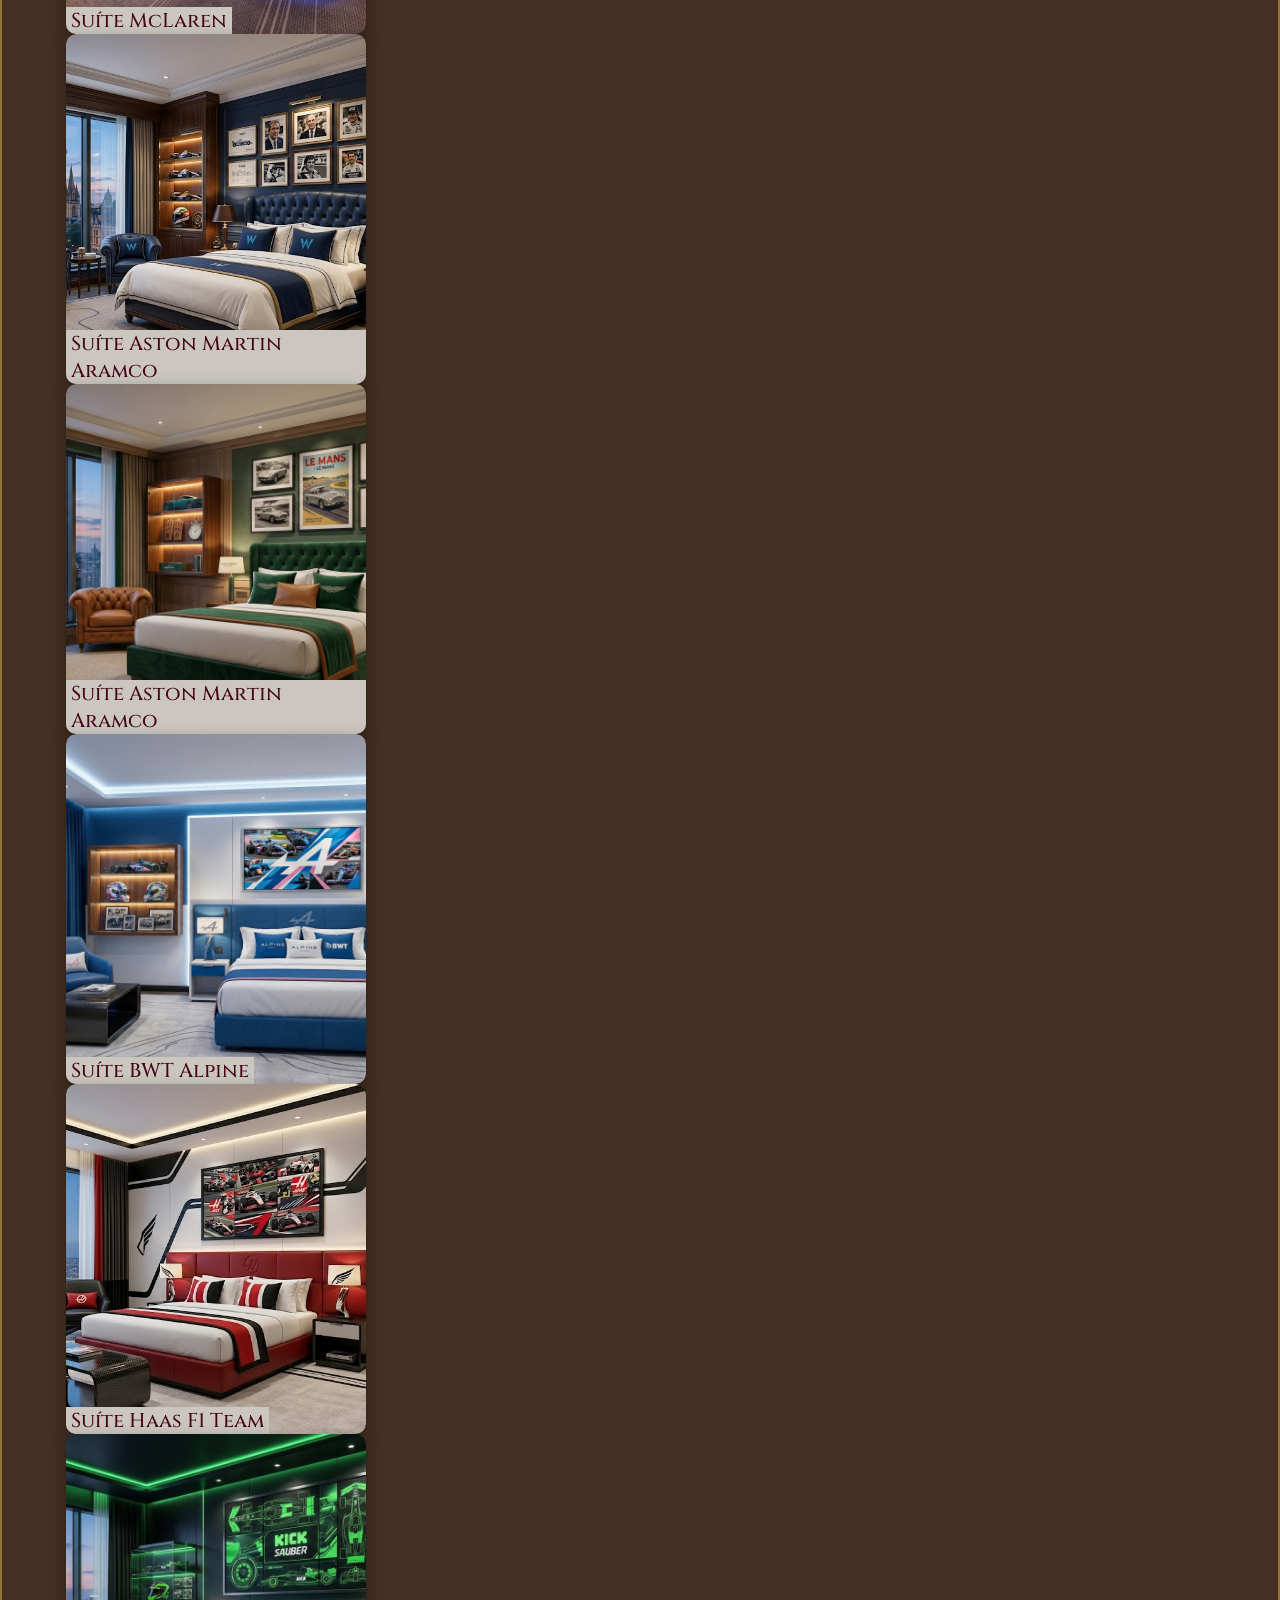
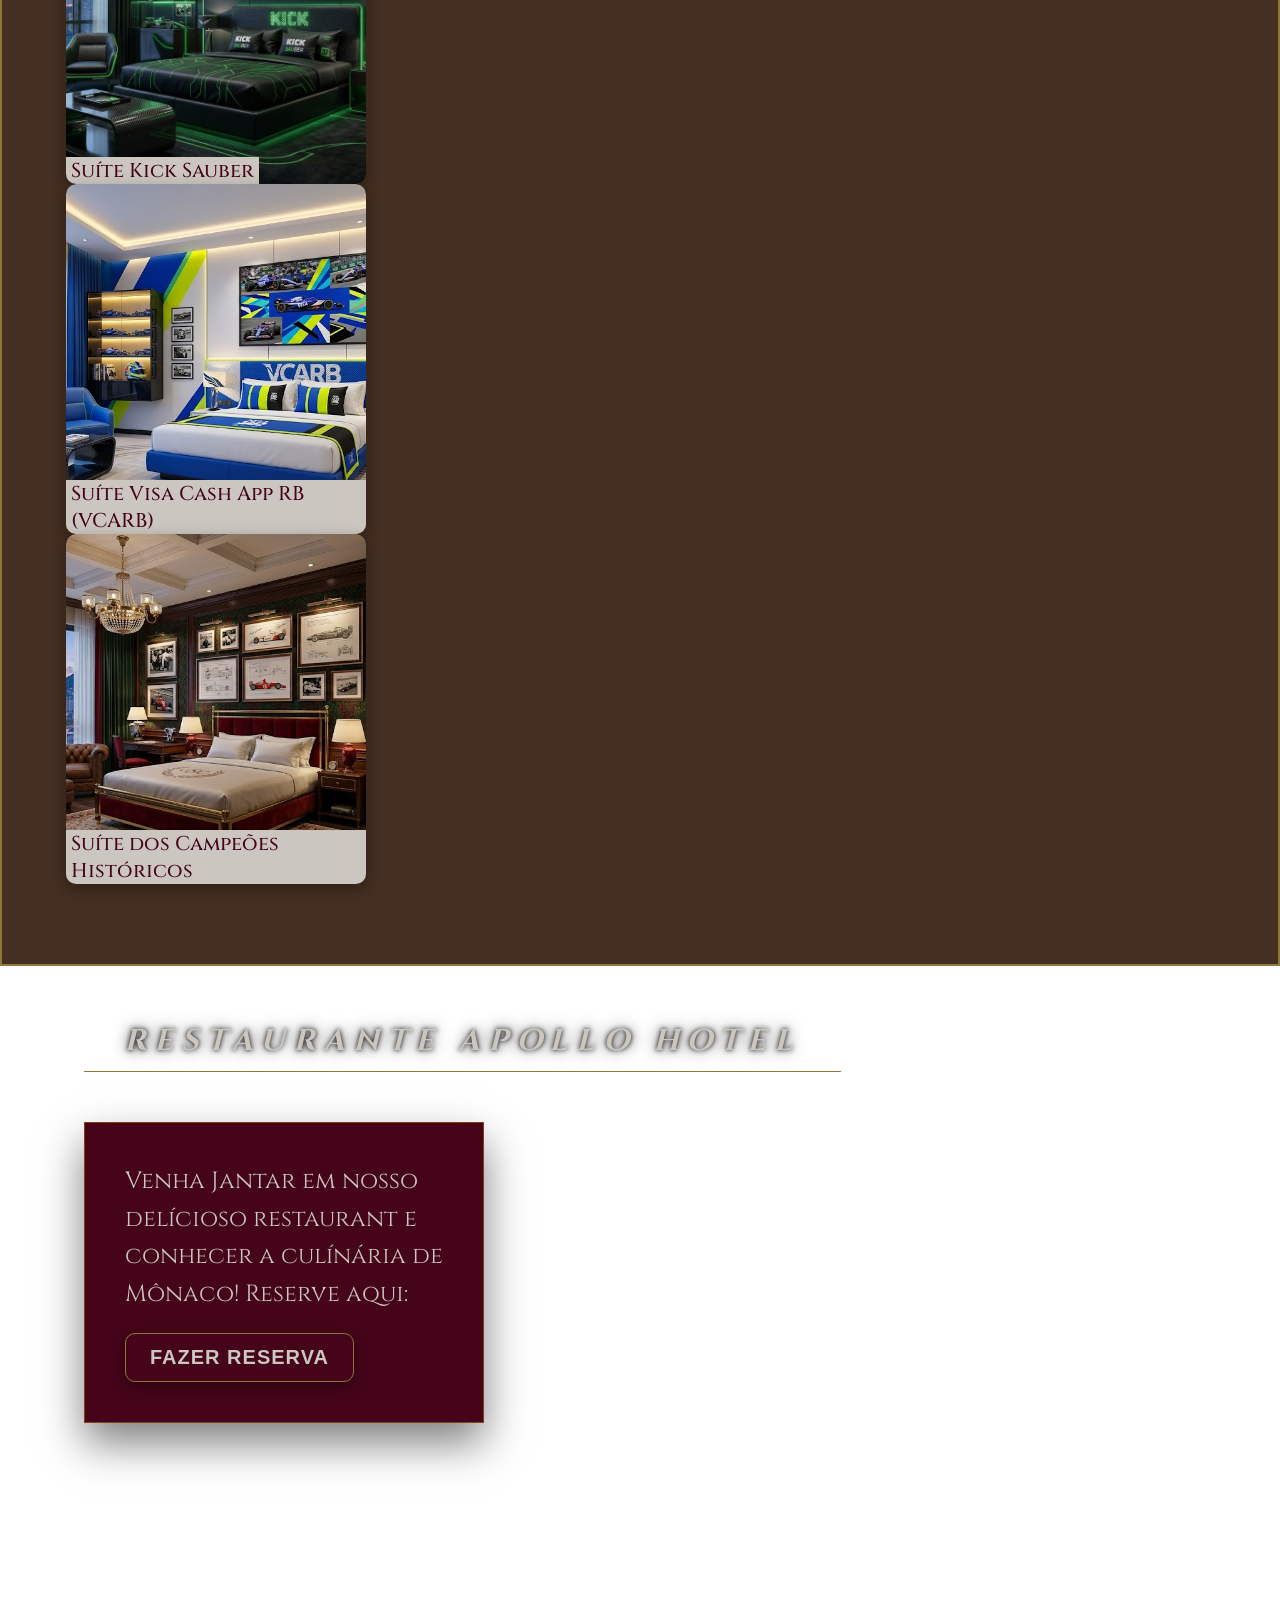
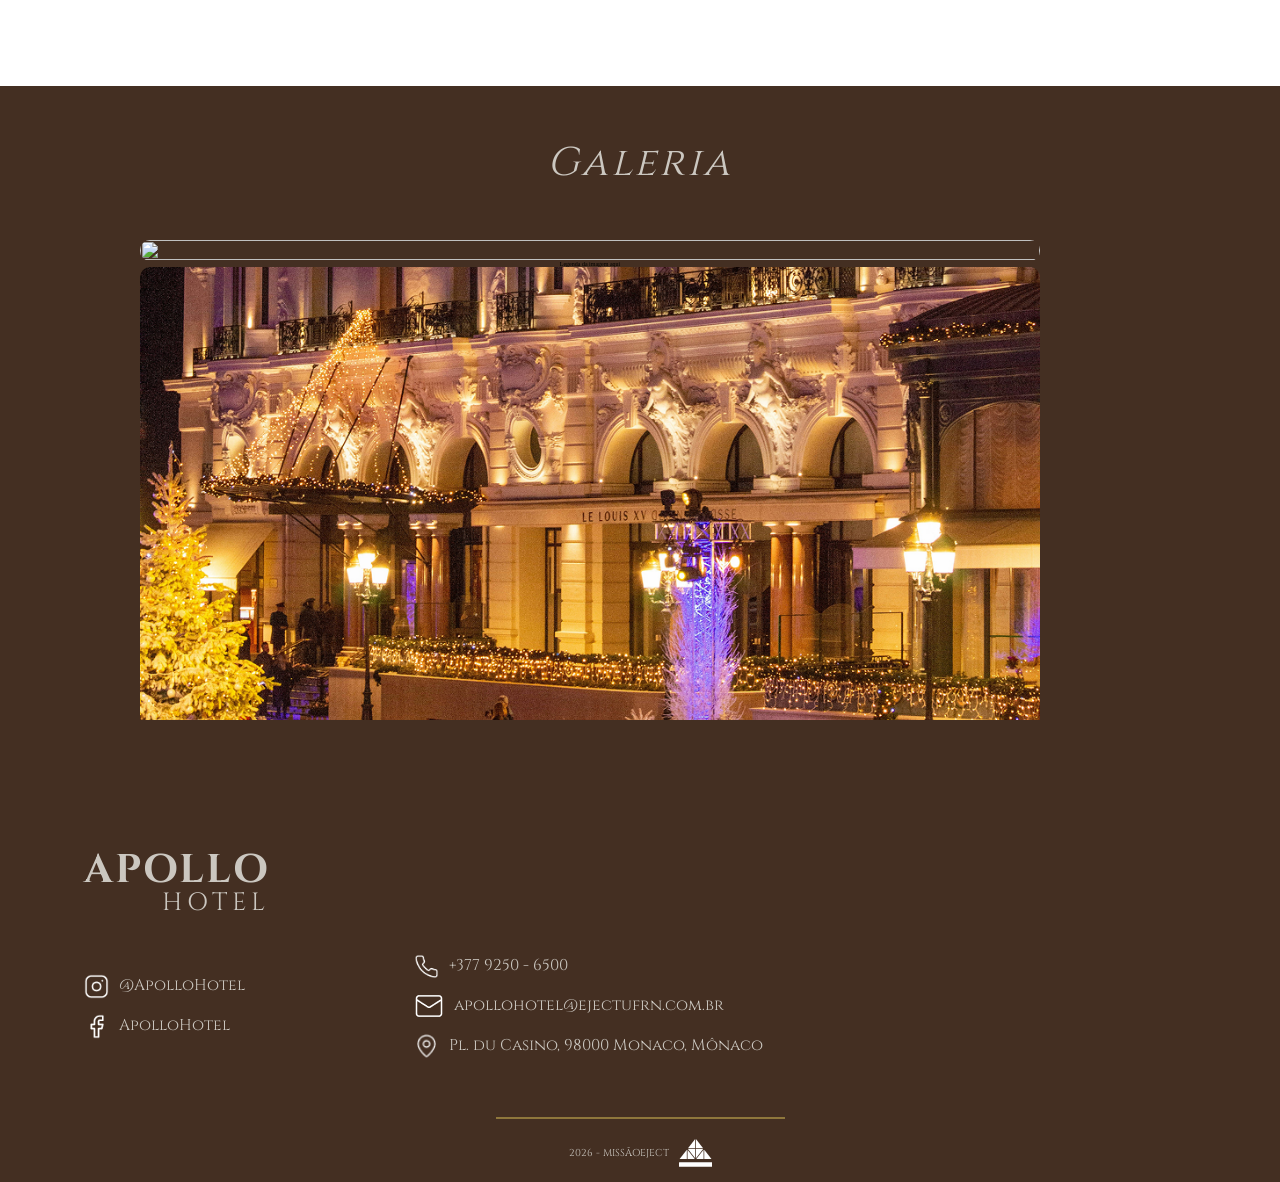
==== commit c161e8af: "Inclinado a estar finalizado" ====
--- a/index.html
+++ b/index.html
@@ -195,95 +195,100 @@
       <div class="container">
         <div class="card">
           <figure>
-            <img src="src/images/cards/vojtech-bruzek-Yrxr3bsPdS0-unsplash 2 (2).png" alt="">
+            <img src="src/images/bedroom/campeoes.jpg" alt="">
             <figcaption>Conforto</figcaption>
           </figure>
         </div>
         <div class="card">
           <figure>
-            <img src="src/images/cards/vojtech-bruzek-Yrxr3bsPdS0-unsplash 2.png" alt="">
+            <img src="src/images/cards/vojtech-bruzek-Yrxr3bsPdS0-unsplash 2 (1).png">
             <figcaption>Localização</figcaption>
           </figure>
         </div>
-        <div class="card">
+        <div class=" card">
           <figure>
-            <img src="src/images/cards/vojtech-bruzek-Yrxr3bsPdS0-unsplash 2 (1).png" alt="">
+            <img src="src/images/pistaf1.jpg" alt="">
             <figcaption>Entretenimento</figcaption>
           </figure>
         </div>
       </div>
     </section>
     <section id="suites-f1" class="suites">
-      <h3>Conheça as nossas temáticas e luxuosas Suítes</h3>
+      <h3 class="title-suites">Conheça as nossas temáticas e luxuosas Suítes</h3>
       <div class="swiper">
         <div class="swiper-wrapper container-carrossel">
-          <figure class="swiper-slide bed1">
+
+          <figure class="swiper-slide bed1" data-titulo="Suíte Red Bull Racing" data-img="src/images/bedroom/redbull.png" data-desc="O máximo do luxo moderno com a energia da Red Bull Racing.">
             <img src="src/images/bedroom/redbull.png" alt="">
             <figcaption>
               <p>Suíte Red Bull Racing</p>
             </figcaption>
           </figure>
-          <figure class="swiper-slide bed2">
+
+          <figure class="swiper-slide bed2" data-titulo="Suíte Scuderia Ferrari" data-img="src/images/bedroom/ferrari.jpg" data-desc="Sinta a paixão e a tradição da Scuderia Ferrari em cada detalhe.">
             <img src="src/images/bedroom/ferrari.jpg" alt="">
             <figcaption>
               <p>Suíte Scuderia Ferrari</p>
             </figcaption>
           </figure>
-          <figure class="swiper-slide bed3">
+
+          <figure class="swiper-slide bed3" data-titulo="Suíte Mercedes-AMG Petronas" data-img="src/images/bedroom/mercedes.png" data-desc="Elegância e sofisticação técnica na suíte Mercedes-AMG.">
             <img src="src/images/bedroom/mercedes.png" alt="">
             <figcaption>
               <p>Suíte Mercedes-AMG Petronas</p>
             </figcaption>
           </figure>
-          <figure class="swiper-slide bed4">
+
+          <figure class="swiper-slide bed4" data-titulo="Suíte McLaren" data-img="src/images/bedroom/mclaren.png" data-desc="O icônico estilo McLaren agora transformado em uma suíte luxuosa.">
             <img src="src/images/bedroom/mclaren.png" alt="">
             <figcaption>
               <p>Suíte McLaren</p>
             </figcaption>
           </figure>
-          <figure class="swiper-slide bed5">
+
+          <figure class="swiper-slide bed5" data-titulo="Williams Racing" data-img="src/images/bedroom/williams-racing.jpeg" data-desc="A herança das pistas encontra a sofisticação britânica em um ambiente clássico e atemporal.">
+            <img src="src/images/bedroom/williams-racing.jpeg" alt="">
+            <figcaption>
+              <p>Suíte Aston Martin Aramco</p>
+            </figcaption>
+          </figure>
+
+          <figure class="swiper-slide bed6" data-titulo="Suíte Aston Martin Aramco" data-img="src/images/bedroom/martin-aramco.png" data-desc="O requinte britânico da Aston Martin para uma estadia inesquecível.">
             <img src="src/images/bedroom/martin-aramco.png" alt="">
             <figcaption>
               <p>Suíte Aston Martin Aramco</p>
             </figcaption>
           </figure>
-          <figure class="swiper-slide bed5">
-            <img src="src/images/bedroom/martin-aramco.png" alt="">
-            <figcaption>
-              <p>Suíte Aston Martin Aramco</p>
-            </figcaption>
-          </figure>
-          <figure class="swiper-slide bed6">
+
+          <figure class="swiper-slide bed7" data-titulo="Suíte BWT Alpine" data-img="src/images/bedroom/BTW.png" data-desc="Estilo e modernidade inspirados na equipe Alpine.">
             <img src="src/images/bedroom/BTW.png" alt="">
             <figcaption>
               <p>Suíte BWT Alpine</p>
             </figcaption>
           </figure>
-          <figure class="swiper-slide bed8">
+
+          <figure class="swiper-slide bed8" data-titulo="Suíte Haas F1 Team" data-img="src/images/bedroom/hass.png" data-desc="Design arrojado e funcional da Haas F1 Team.">
             <img src="src/images/bedroom/hass.png" alt="">
             <figcaption>
               <p>Suíte Haas F1 Team</p>
             </figcaption>
           </figure>
-          <figure class="swiper-slide bed8">
-            <img src="src/images/bedroom/hass.png" alt="">
-            <figcaption>
-              <p>Suíte Haas F1 Team</p>
-            </figcaption>
-          </figure>
-          <figure class="swiper-slide bed9">
+
+          <figure class="swiper-slide bed9" data-titulo="Suíte Kick Sauber" data-img="src/images/bedroom/kick-sauber.png" data-desc="Inovação e cores vibrantes na suíte temática da Kick Sauber.">
             <img src="src/images/bedroom/kick-sauber.png" alt="">
             <figcaption>
               <p>Suíte Kick Sauber</p>
             </figcaption>
           </figure>
-          <figure class="swiper-slide bed10">
+
+          <figure class="swiper-slide bed10" data-titulo="Suíte Visa Cash App RB (VCARB)" data-img="src/images/bedroom/visa.jpg" data-desc="O espírito jovem e dinâmico da VCARB em Mônaco.">
             <img src="src/images/bedroom/visa.jpg" alt="">
             <figcaption>
               <p>Suíte Visa Cash App RB (VCARB)</p>
             </figcaption>
           </figure>
-          <figure class="swiper-slide bed11">
+
+          <figure class="swiper-slide bed11" data-titulo="Suíte dos Campeões Históricos" data-img="src/images/bedroom/campeoes.jpg" data-desc="Uma viagem no tempo celebrando os maiores campeões da história.">
             <img src="src/images/bedroom/campeoes.jpg" alt="">
             <figcaption>
               <div class="label">
@@ -291,15 +296,36 @@
               </div>
             </figcaption>
           </figure>
+
         </div>
         <div class="swiper-pagination"></div>
-
-        <!-- If we need navigation buttons -->
         <div class="swiper-button-prev"></div>
         <div class="swiper-button-next"></div>
       </div>
-
-    </section>
+    </section>
+    <div id="modal-suites" class="modal">
+      <div>
+        <button class="close-button">X</button>
+        <div class="logo-apollo">
+          <a href="index.html">
+            <h1>APOLLO</h1>
+            <h2>HOTEL</h2>
+          </a>
+        </div>
+      </div>
+      <div class="modal-content">
+        <img id="modal-img" src="" alt="Foto da Suíte">
+        <div>
+          <h2 id="modal-titulo"></h2>
+          <p id="modal-desc"></p>
+          <div class="button_call-action">
+            <button class="button_item btn_reserve_menu">
+              Fazer Reserva
+            </button>
+          </div>
+        </div>
+      </div>
+    </div>
     <section class="restaurant">
       <div class="container">
         <h3>restaurante Apollo Hotel</h3>
@@ -382,28 +408,25 @@
     <section class="gallery">
       <h3>Galeria</h3>
       <div class="gallery_container">
-        <button id="arrow_left">&lt;</button>
-        <div class="container">
-          <div id="slider" class="slider">
-            <figure>
+        <div class="swiper swiper-gallery">
+          <div class="swiper-wrapper">
+            <figure class="swiper-slide">
               <img src="src/images/gallery/pistaf1-ia.png" alt="">
               <figcaption>Legenda da imagem aqui</figcaption>
             </figure>
-            <figure>
+            <figure class="swiper-slide">
               <img src="src/images/gallery/hotel.png" alt="">
               <figcaption>Legenda da imagem aqui</figcaption>
             </figure>
-            <figure>
+            <figure class="swiper-slide">
               <img src="src/images/gallery/piscina-hotel.jpg" alt="">
               <figcaption>Legenda da imagem aqui</figcaption>
             </figure>
-            <figure>
-              <img src="src/images/gallery/piscina-hotel.jpg" alt="">
-              <figcaption>Legenda da imagem aqui</figcaption>
-            </figure>
-          </div>
-        </div>
-        <button id="arrow_right">&gt;</button>
+          </div>
+          <div class="swiper-pagination"></div>
+          <div class="swiper-button-prev"></div>
+          <div class="swiper-button-next"></div>
+        </div>
       </div>
     </section>
   </main>
@@ -462,6 +485,7 @@
   </footer>
 </body>
 <script src="hotel.js" defer></script>
+<script src="suites.js" defer></script>
 <script src="https://cdn.jsdelivr.net/npm/swiper@12/swiper-bundle.min.js"></script>
 
 </html>
--- a/src/css/responsive.css
+++ b/src/css/responsive.css
@@ -1,3 +1,11 @@
+@media (max-width: 1190px) {
+  .modal-content {
+    flex-wrap: wrap;
+    justify-content: center !important;
+    text-align: center;
+    padding: 20px 0;
+  }
+}
 @media (max-width: 1000px) {
   .history_container-image {
     text-align: center;
@@ -18,7 +26,7 @@
 @media (min-width: 901px) and (max-width: 1100px) {
   header nav .list_menu-header,
   .container_menu-hamburguer .button_call-action {
-    display: none; 
+    display: none;
   }
   header .button_call-action,
   #hamburguer-main {
@@ -87,6 +95,9 @@
   }
 }
 @media (max-width: 720px) {
+  #modal-suites img {
+    width: 400px;
+  }
   #blog .banner .container h3 {
     font-size: 3rem;
   }
@@ -106,7 +117,8 @@
   .cards h3,
   .gallery h3,
   #about .section_title h3,
-  #about .team h3, .suites h3 {
+  #about .team h3,
+  .suites h3 {
     font-size: 3rem;
     text-align: center;
   }
@@ -121,3 +133,4 @@
     max-width: 100%;
   }
 }
+
--- a/src/css/cards.css
+++ b/src/css/cards.css
@@ -1,6 +1,5 @@
 .cards {
   width: 100%;
-  height: 100%;
   background-color: var(--color-gold);
   display: flex;
   align-items: center;
@@ -29,6 +28,10 @@
   border-radius: 10px;
   position: relative;
 }
+#index .cards .card img{
+  width: 400px;
+  height: 300px;
+}
 .card figcaption {
   position: absolute;
   font-size: 2.5rem;
--- a/src/css/gallery.css
+++ b/src/css/gallery.css
@@ -1,63 +1,32 @@
+/* Seção Geral */
 .gallery {
   background-color: #442f22;
   background-image: url("https://www.transparenttextures.com/patterns/white-wall-3-2.png");
   text-align: center;
-  padding-top: 50px;
+  padding: 50px 0;
 }
 .gallery_container {
-  display: flex;
-  align-items: center;
-  padding: 15px 20px;
-  margin: 0 auto;
-  width: 85%;
+  width: 100%;
+  max-width: 1000px;
+  height: 500px;
+  margin: 30px auto;
+  position: relative;
 }
-.gallery_container button {
-  width: 29.6px;
-  height: 48px;
-  text-align: center;
-  font-size: 5rem;
-  font-weight: 700;
-  color: var(--color-primary-text);
-  background-color: transparent;
-  border: none;
-}
-.gallery_container button:hover {
-  color: var(--color-gold);
-  transform: translateY(-2px);
-  cursor: pointer;
+.swiper-gallery {
+  width: 100%;
+  height: 100%;
+  overflow: hidden;
 }
 
-.gallery .container {
-  margin: 20px auto;
-  padding: 0 5px;
-  max-width: 1000px;
-  height: 500px;
-  overflow: hidden;
+.gallery .swiper-slide {
+  width: 100% !important;
+  height: 100%;
 }
-.slider {
-  display: flex;
-  gap: 5px;
-  transform: translateX(0);
-  transition: transform 0.5s ease-in-out;
+
+.swiper-slide img {
+  width: 100%;
+  height: 100%;
+  object-fit: cover;
+  display: block;
+  border-radius: 10px;
 }
-.gallery .container figure {
-  margin: 0;
-  position: relative;
-  min-width: 1000px;
-  box-shadow: rgba(0, 0, 0, 0.35) 0px 5px 15px;
-}
-.gallery figcaption {
-  position: absolute;
-  font-size: 2rem;
-  padding: 10px;
-  bottom: 0;
-  background-color: black;
-  opacity: 0.7;
-  text-align: start;
-}
-.gallery .container img {
-  border-radius: 20px;
-  width: 1000px;
-  height: 500px;
-  object-fit: cover;
-}
--- a/src/css/suites.css
+++ b/src/css/suites.css
@@ -1,5 +1,5 @@
 .suites {
-  height: 80vh;
+  min-height: 80vh;
   padding: 20px 0;
   display: flex;
   gap: 10px;
@@ -23,15 +23,14 @@
   background: var(--color-gold) !important;
 }
 .container-carrossel figure {
-  
-  width: 100%; 
+  width: 300px;
   position: relative;
   overflow: hidden;
   border-radius: 10px;
   display: flex;
-  flex-direction: column; 
+  flex-direction: column;
   box-shadow: rgba(0, 0, 0, 0.35) 0px 5px 15px;
-  height: 350px; 
+  height: 350px;
 }
 .container-carrossel img {
   width: 100%;
@@ -57,3 +56,63 @@
 .container-carrossel figure p {
   font-size: 2rem;
 }
+
+#modal-suites {
+  display: none;
+  flex-direction: column;
+  position: fixed;
+  inset: 0;
+  align-items: center;
+  justify-content: space-around;
+  background-color: var(--color-primary-text);
+  z-index: 1001;
+  border: 2px solid var(--color-gold);
+  color: var(--color-brown);
+  width: 90%;
+  height: 80vh;
+  margin: 120px auto;
+  overflow: auto;
+  padding: 20px 0;
+}
+#modal-suites .logo-apollo a h1,
+#modal-suites .logo-apollo a h2 {
+  color: var(--color-wine);
+}
+#modal-suites .logo-apollo {
+  width: 50%;
+}
+#modal-suites .close-button {
+  position: absolute;
+  right: 0;
+  top: 0;
+  margin: 20px 30px;
+  font-size: 4rem;
+  padding: 10px;
+  background-color: transparent;
+  border: none;
+  color: var(--color-wine);
+}
+#modal-suites div:first-child {
+  width: 100%;
+}
+#modal-suites img {
+  max-width: 600px;
+}
+#modal-desc {
+  font-size: 3rem;
+  margin-bottom: 20px;
+}
+#modal-suites.active {
+  display: flex;
+}
+.modal-content {
+  display: flex;
+  justify-content: space-between;
+  gap: 20px;
+  padding: 20px;
+  border-radius: 4px;
+  width: 100%;
+}
+.modal-content #modal-titulo {
+  color: var(--color-brown) !important;
+}
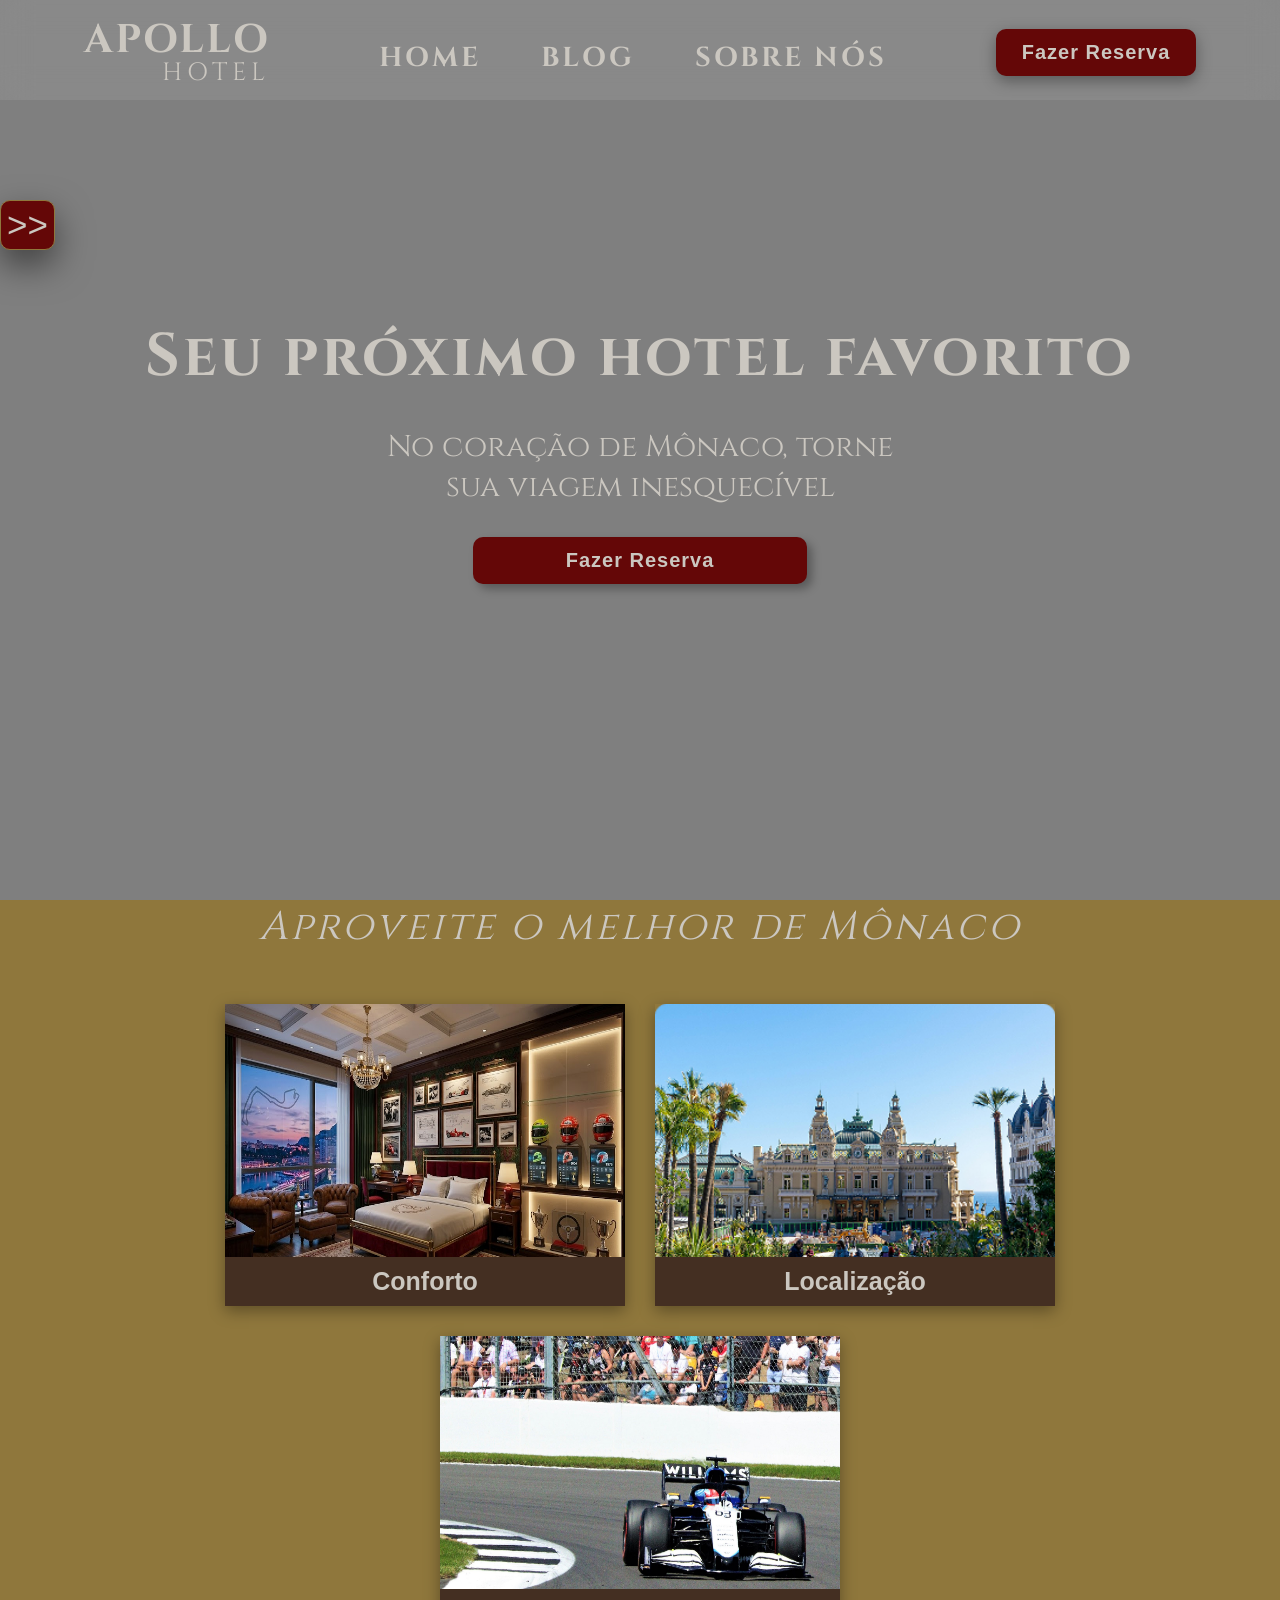
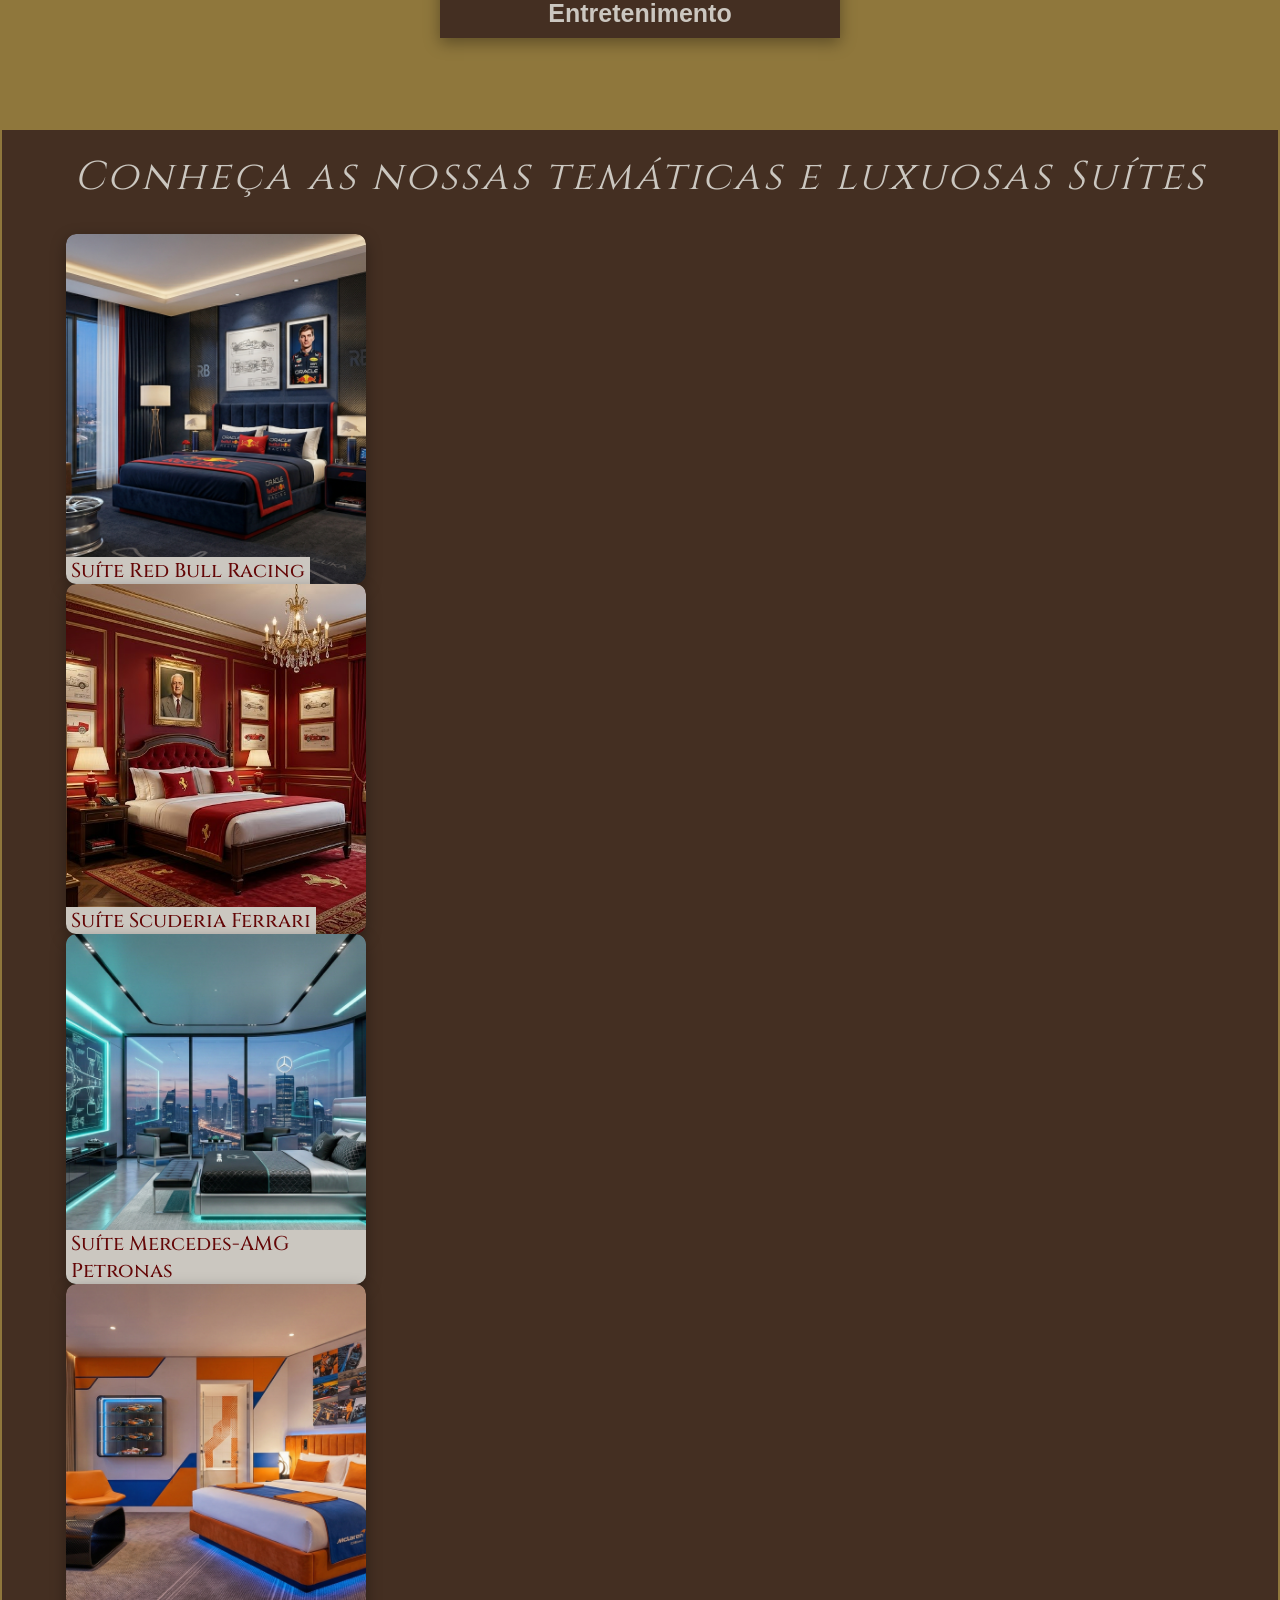
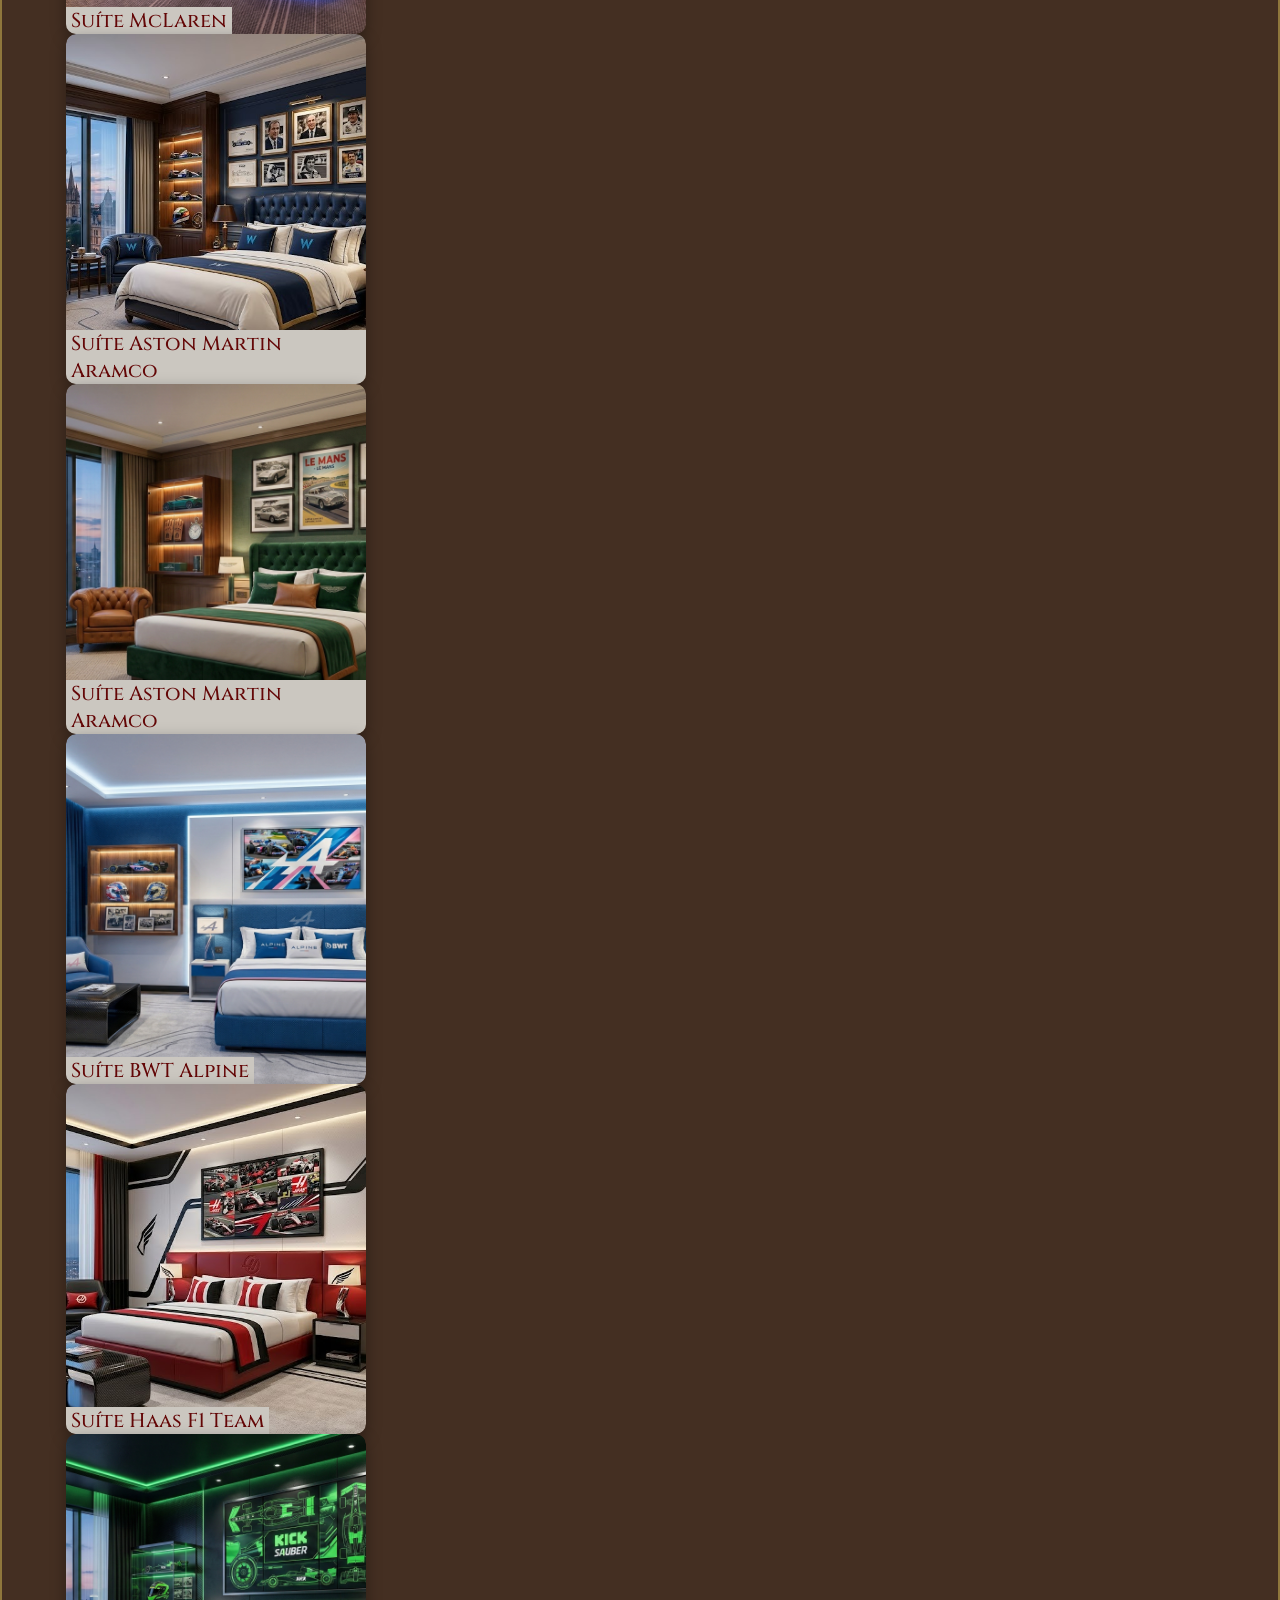
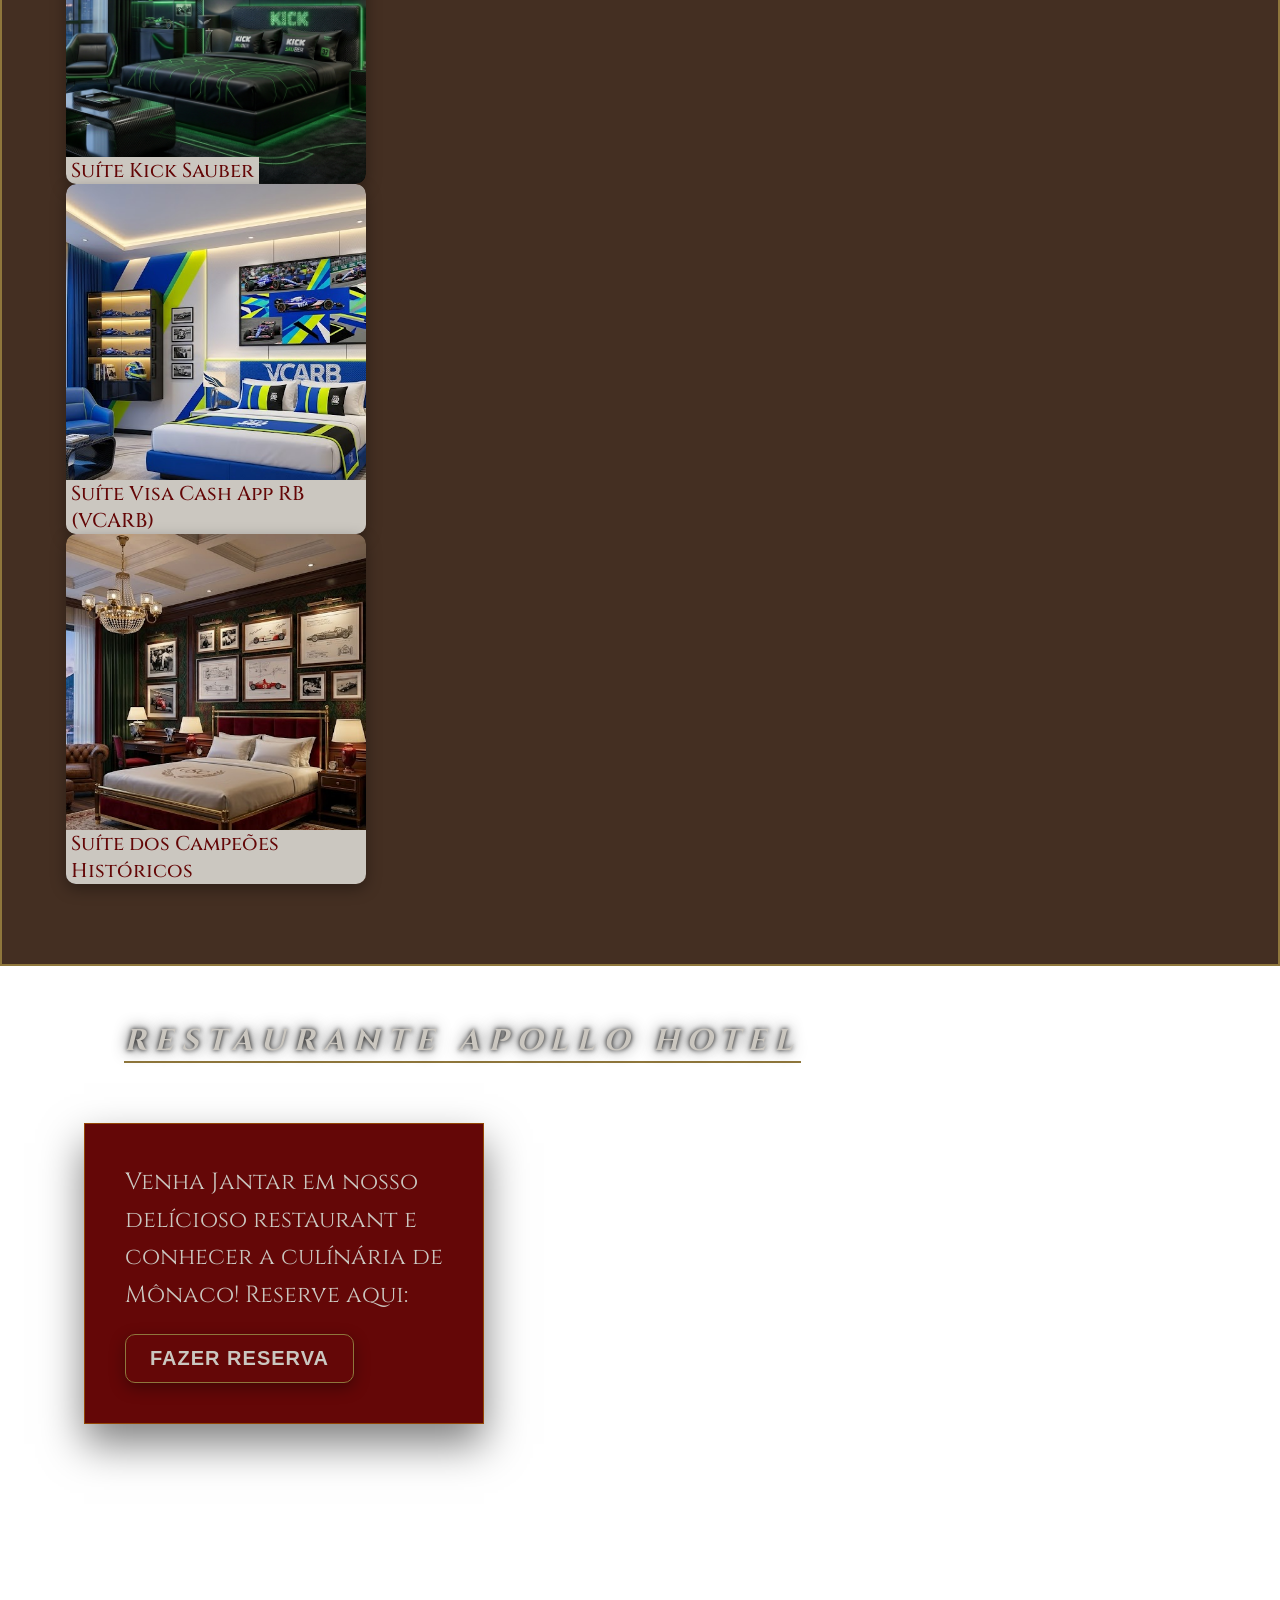
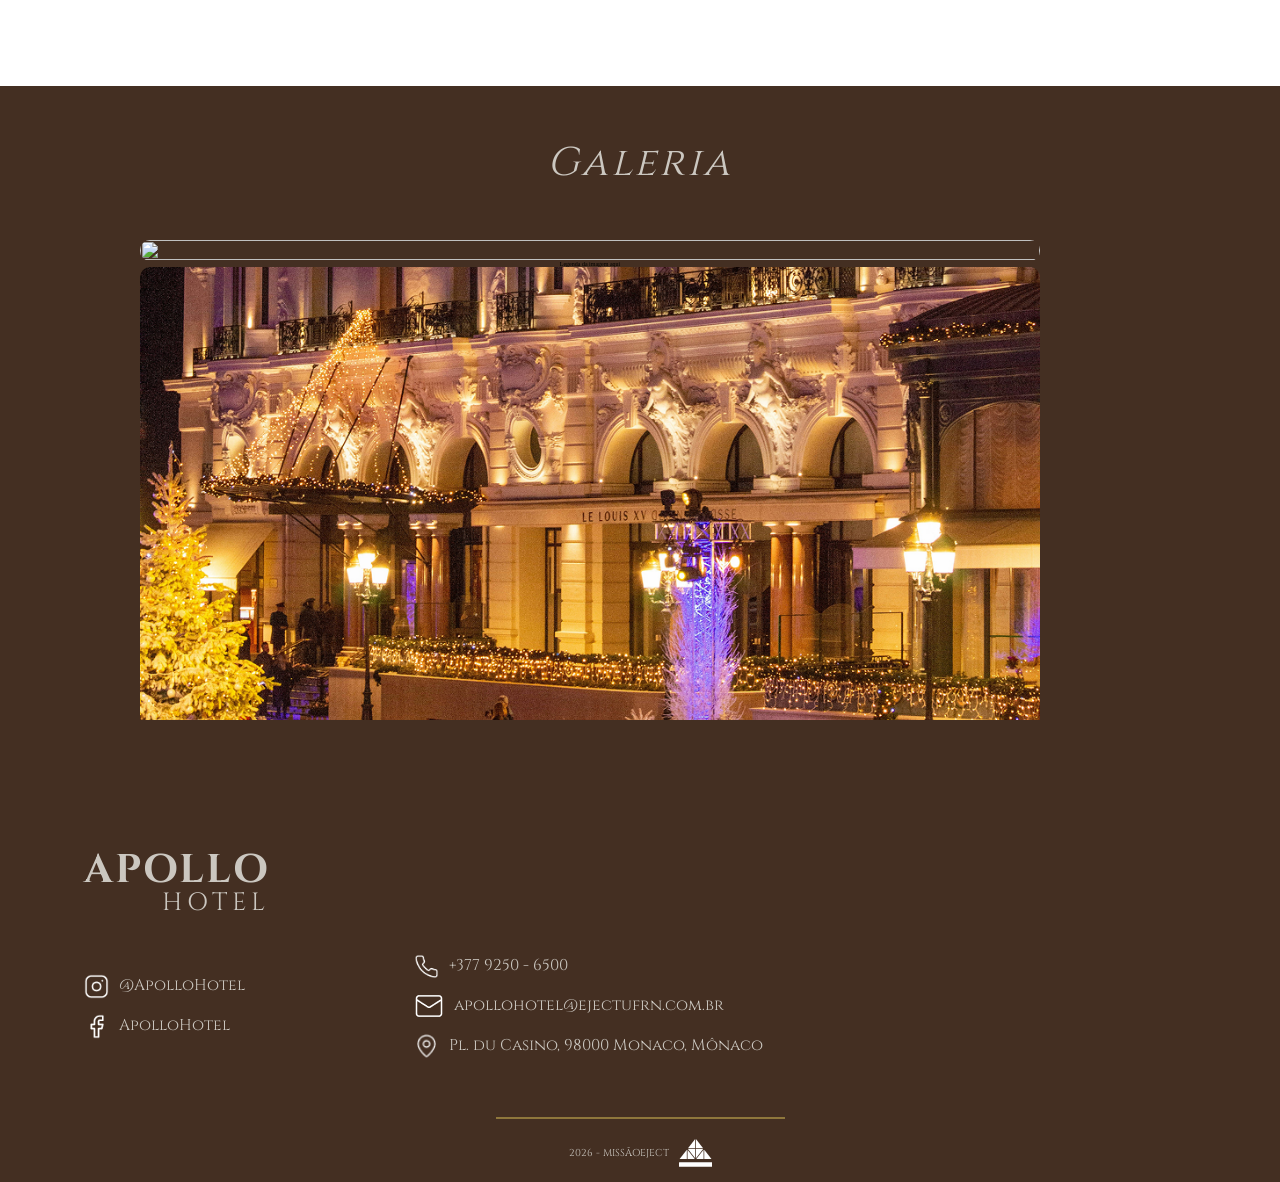
==== commit 71d4f45c: "Ajustes feitos no mobile" ====
--- a/index.html
+++ b/index.html
@@ -169,7 +169,7 @@
       <span>Agradeçemos por escolher o Apollo Hotel!</span>
     </div>
   </section>
-  <div id="overlay"></div>
+  <div class="overlays"></div>
   <main id="index">
     <button class="arrow-countdown">&gt;&gt;</button>
     <section class="countdown">
--- a/src/css/geral.css
+++ b/src/css/geral.css
@@ -9,11 +9,11 @@
 
 :root {
   --color-primary-text: #cbc7c0;
-  --color-wine: rgb(69, 4, 25);
+  --color-wine: #640707;
   --color-brown: #442f22;
   --color-gold: #8f773c;
 }
-#overlay {
+.overlays {
   position: fixed;
   top: 0;
   left: 0;
@@ -158,7 +158,7 @@
   position: absolute;
   top: 0;
   left: 0;
-  width: 100%;
+  right: 0;
   background-color: transparent;
   border-bottom: none;
   min-height: 90px;
@@ -169,6 +169,7 @@
   -webkit-backdrop-filter: blur(15px);
   border: none;
 }
+
 header .container {
   margin: 0 auto;
   margin-top: 5px;
--- a/src/css/responsive.css
+++ b/src/css/responsive.css
@@ -134,3 +134,33 @@
   }
 }
 
+@media (max-width: 500px) {
+  .banner .container h3,
+  .cards h3,
+  .gallery h3,
+  #about .section_title h3,
+  #about .team h3,
+  .suites h3 {
+    font-size: 2rem;
+    text-align: center;
+    padding-left: 10px;
+    padding-right: 10px;
+  }
+  #index .cards .card img {
+    width: 350px !important;
+  }
+  header {
+    max-width: 100vw;
+    overflow: hidden;
+    padding: 0 10px;
+  }
+  .header-container {
+    width: 100%;
+    display: flex;
+    justify-content: space-between;
+  }
+  .restaurant h3 {
+    max-width: 100%;
+    font-size: 2rem !important;
+  }
+}
--- a/src/css/menu-hamburguer.css
+++ b/src/css/menu-hamburguer.css
@@ -1,5 +1,6 @@
 .container_menu-hamburguer {
   display: none;
+  padding: 20px;
 }
 @media (max-width: 1100px) {
   .container_menu-hamburguer {
@@ -68,3 +69,9 @@
     color: var(--color-primary-text);
   }
 }
+@media (max-width: 500px) {
+  .container_menu-hamburguer {
+    width: 70%;
+    
+  }
+}
--- a/src/css/restaurant.css
+++ b/src/css/restaurant.css
@@ -1,9 +1,11 @@
 .restaurant {
   background:
-    linear-gradient(rgba(0, 0, 0, 0.4), rgba(0, 0, 0, 0.6)),
-    url("/src/images/restaurant.jpg");
+    linear-gradient(rgba(0, 0, 0, 0.2), rgba(0, 0, 0, 0.4)),
+    url("../images/restaurant.jpg");
   background-attachment: fixed;
-  height: 80vh;
+  background-position: center;
+  background-size: cover;
+  min-height: 80vh;
   position: relative;
   padding: 30px 0;
 }
@@ -14,16 +16,25 @@
 .restaurant h3 {
   background-color: transparent;
   color: var(--color-primary-text);
-  text-shadow: 0 0 15px rgba(0, 0, 0, 0.8), 0 0 5px rgba(0, 0, 0, 1);
+  text-shadow:
+    0 0 15px rgba(0, 0, 0, 0.8),
+    0 0 5px rgba(0, 0, 0, 1);
   font-size: 3rem;
   letter-spacing: 8px;
   font-weight: 700;
   text-transform: uppercase;
   margin-bottom: 50px;
-  border-bottom: 1px solid var(--color-gold);
   display: inline-block;
   width: auto;
   padding: 10px 40px;
+}
+.restaurant h3::after {
+  content: "";
+  display: block;
+  border: none;
+  background-color: var(--color-gold);
+  height: 2px;
+  width: 100%;
 }
 .template {
   display: none;
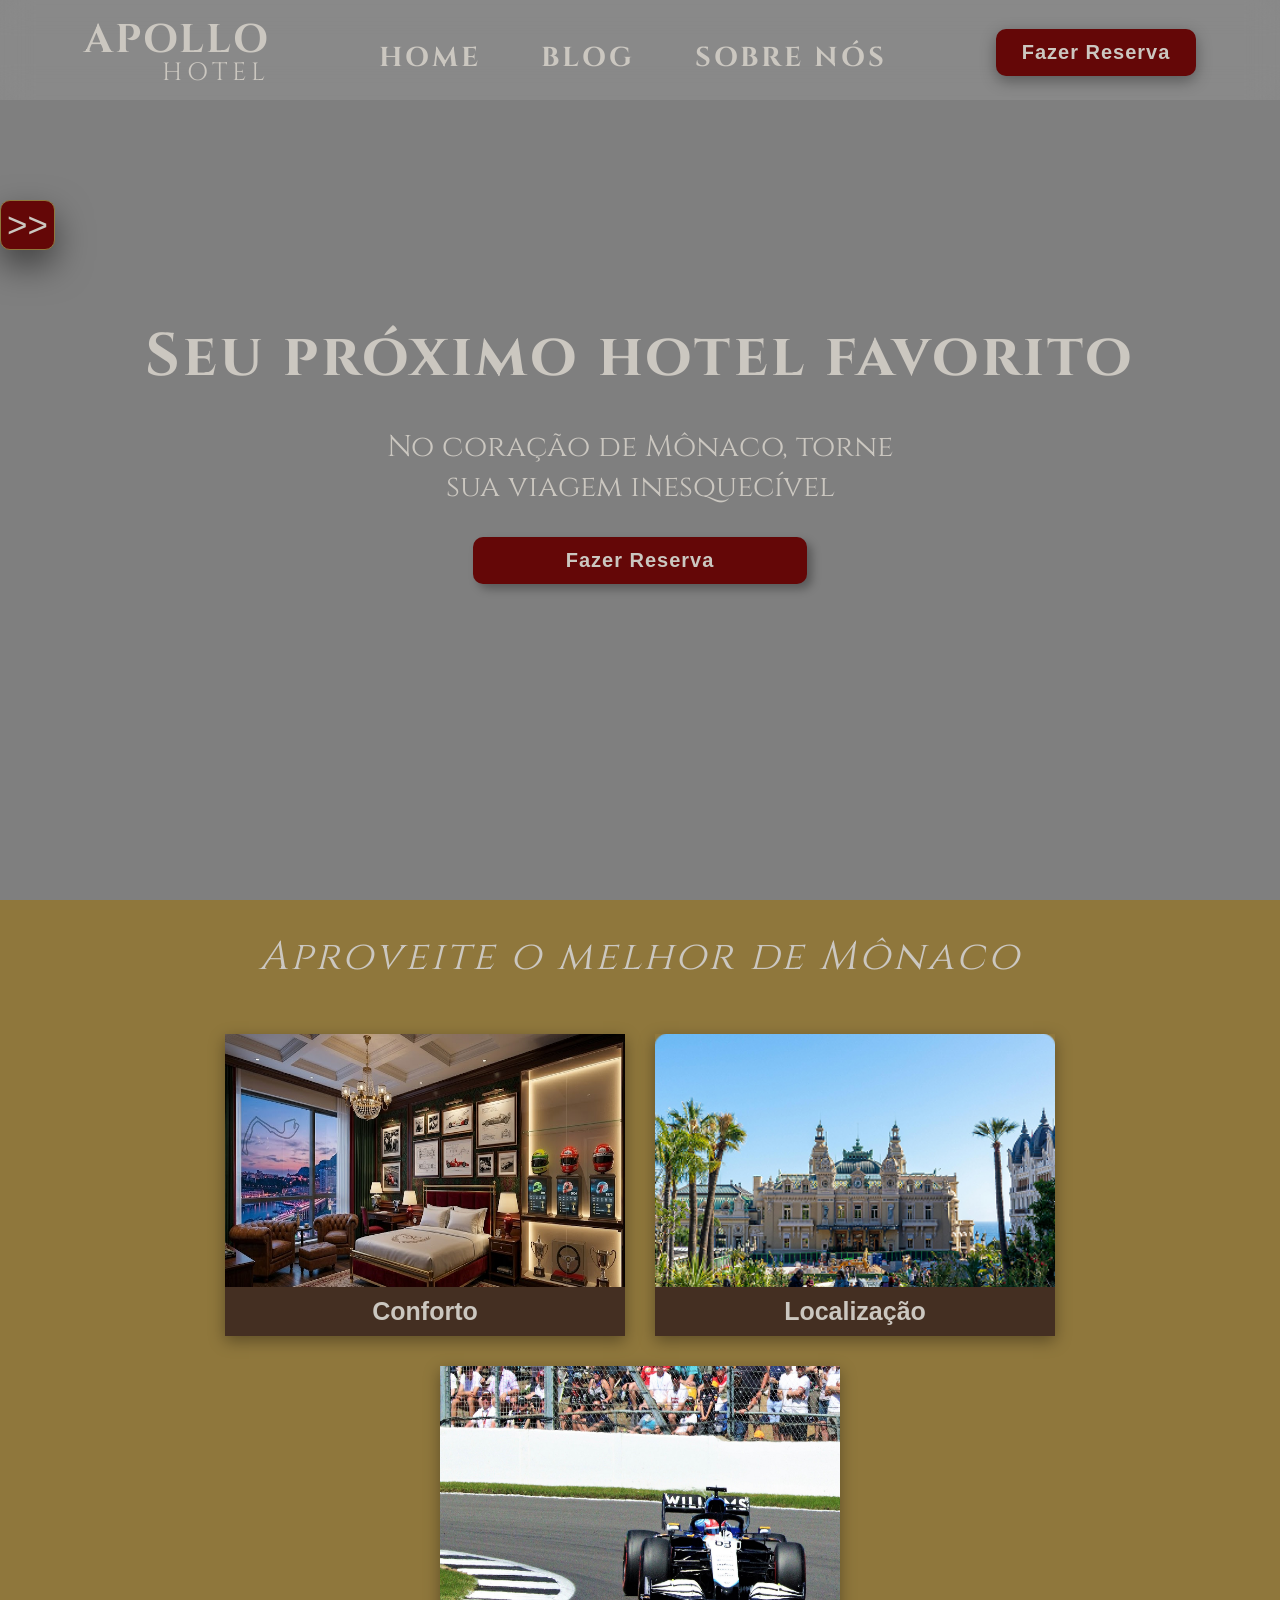
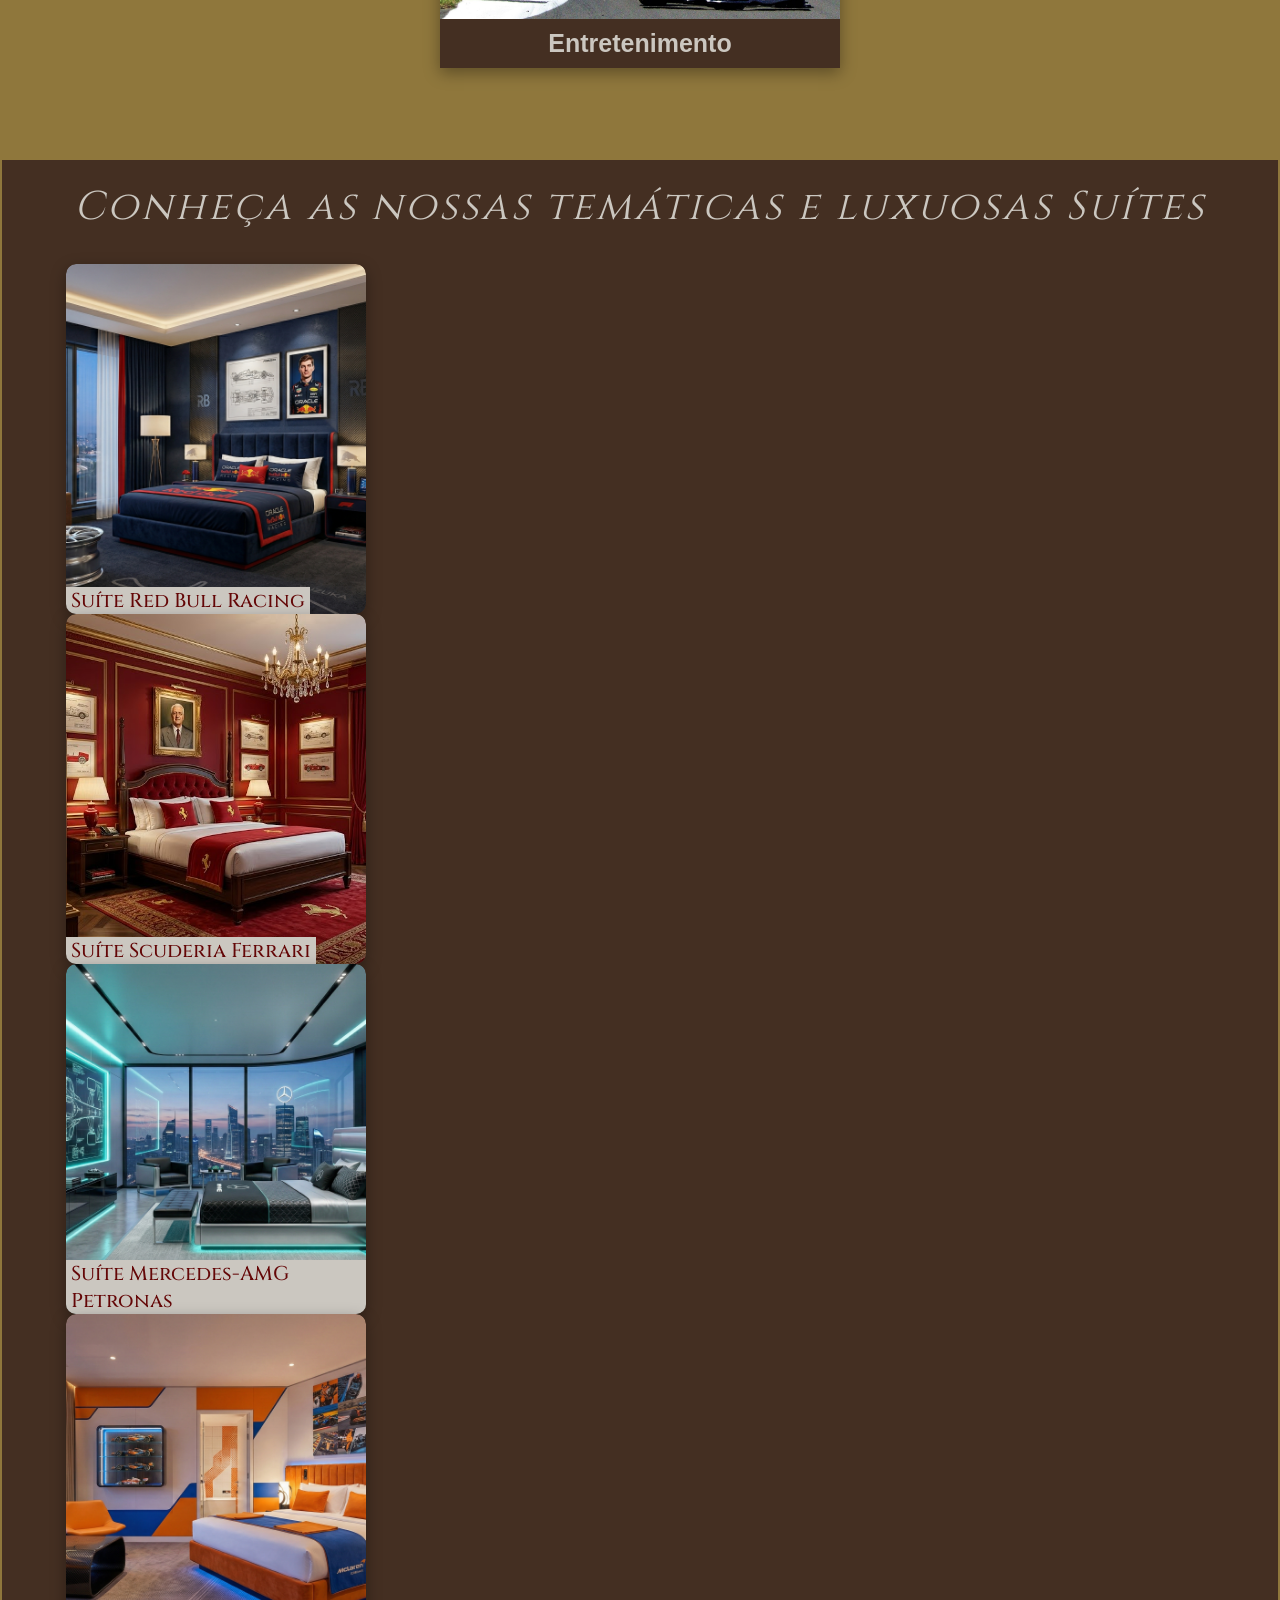
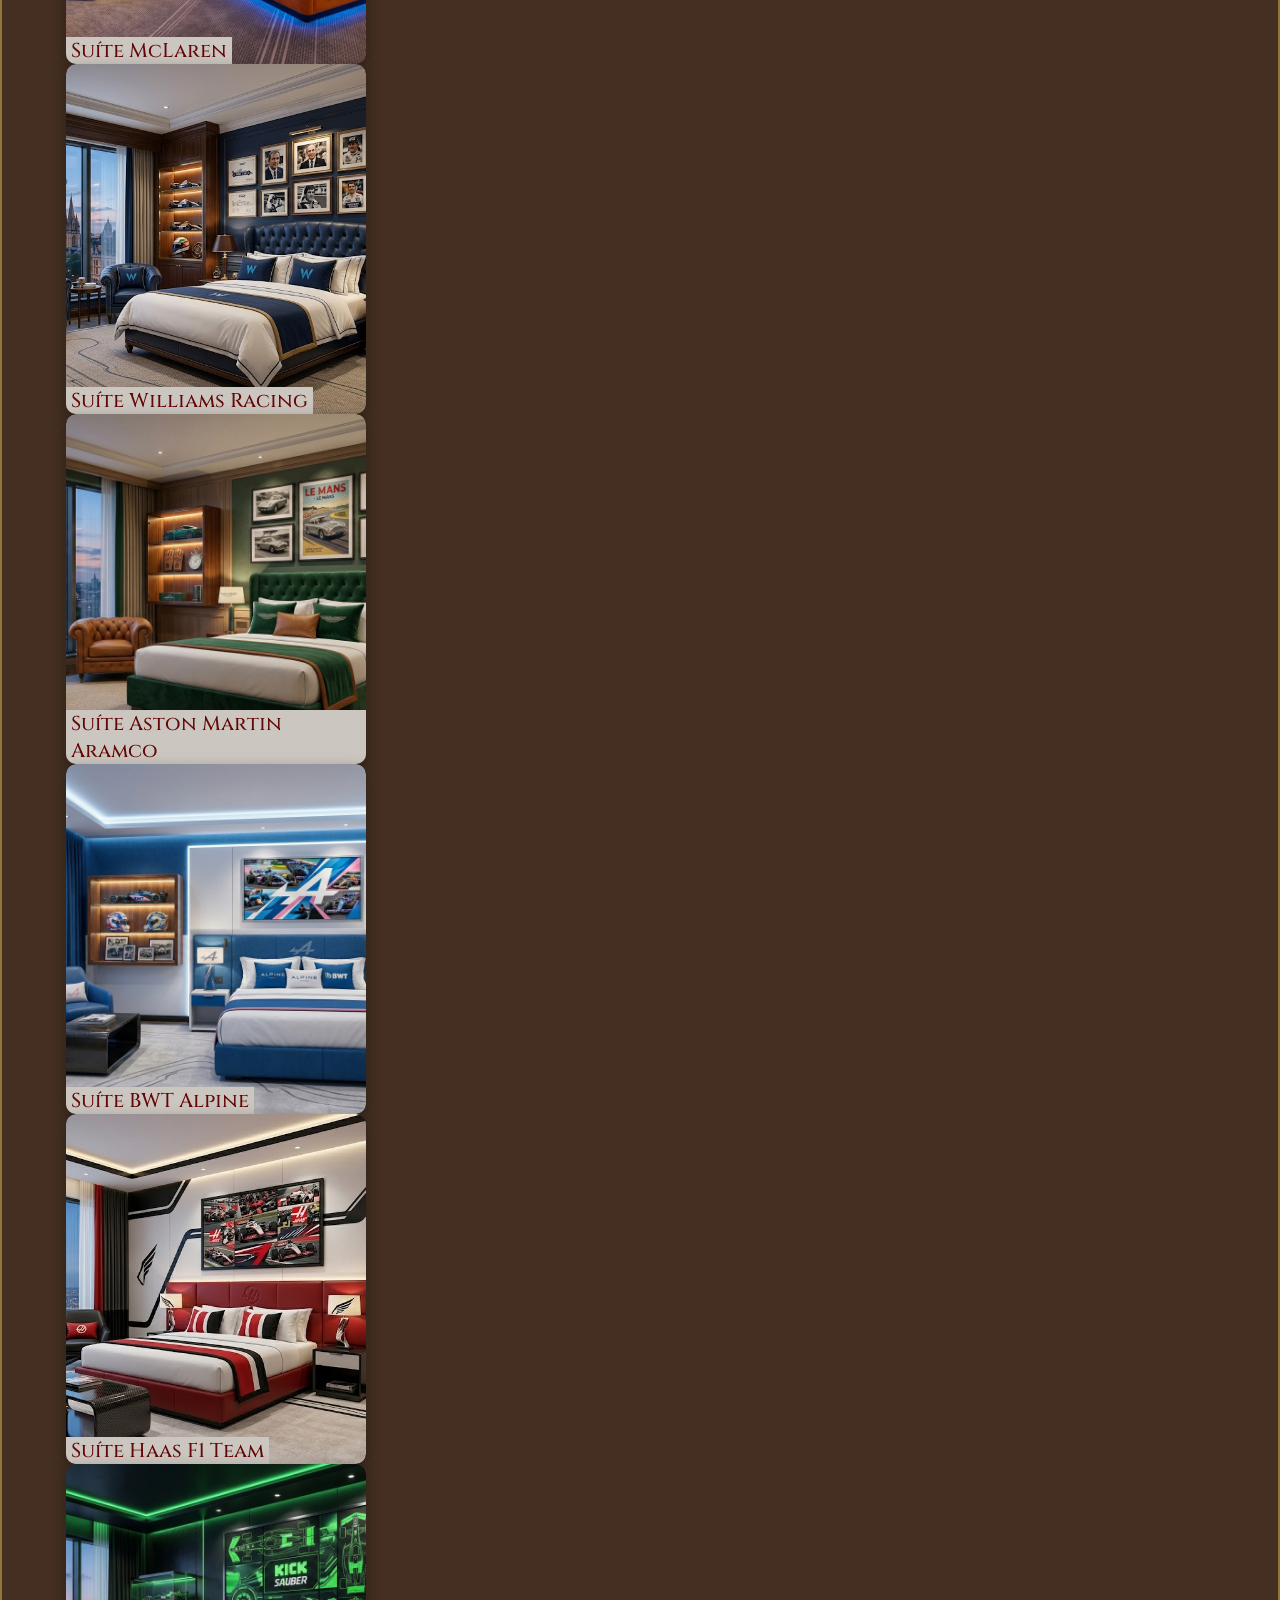
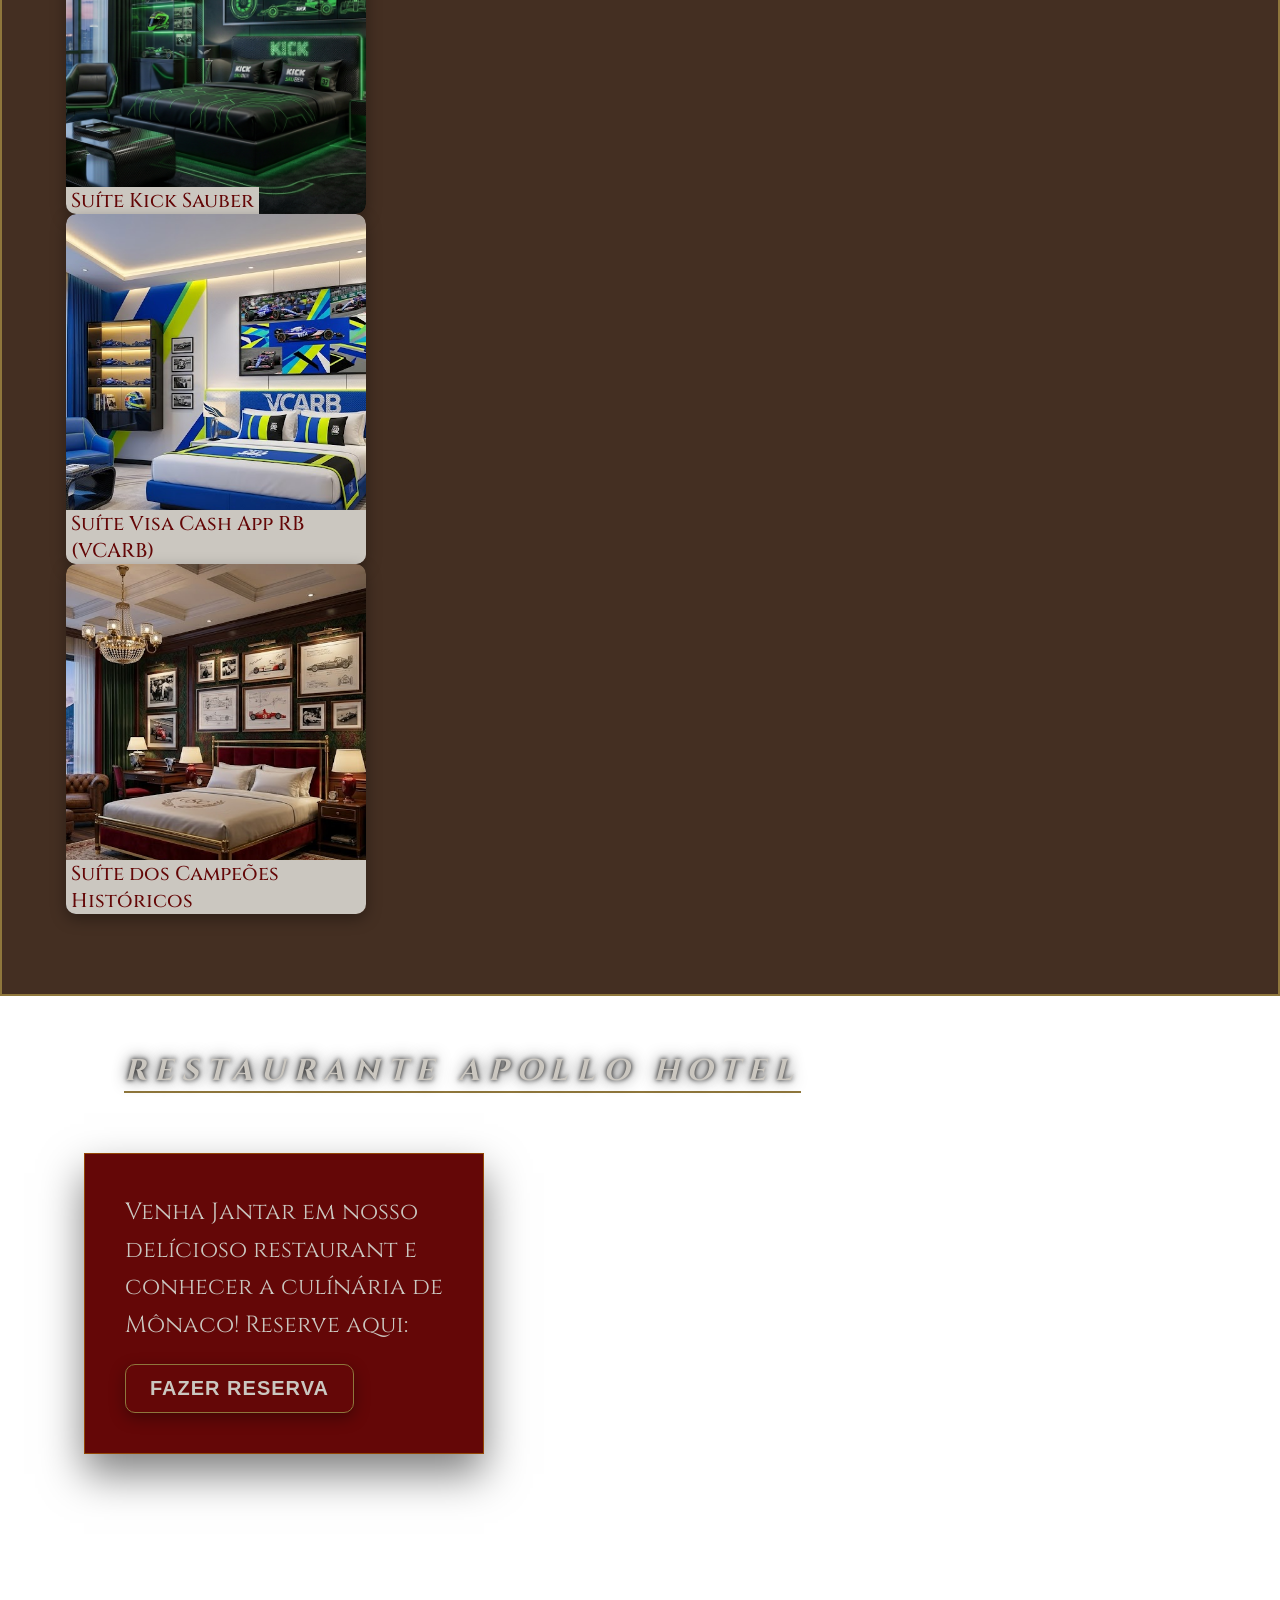
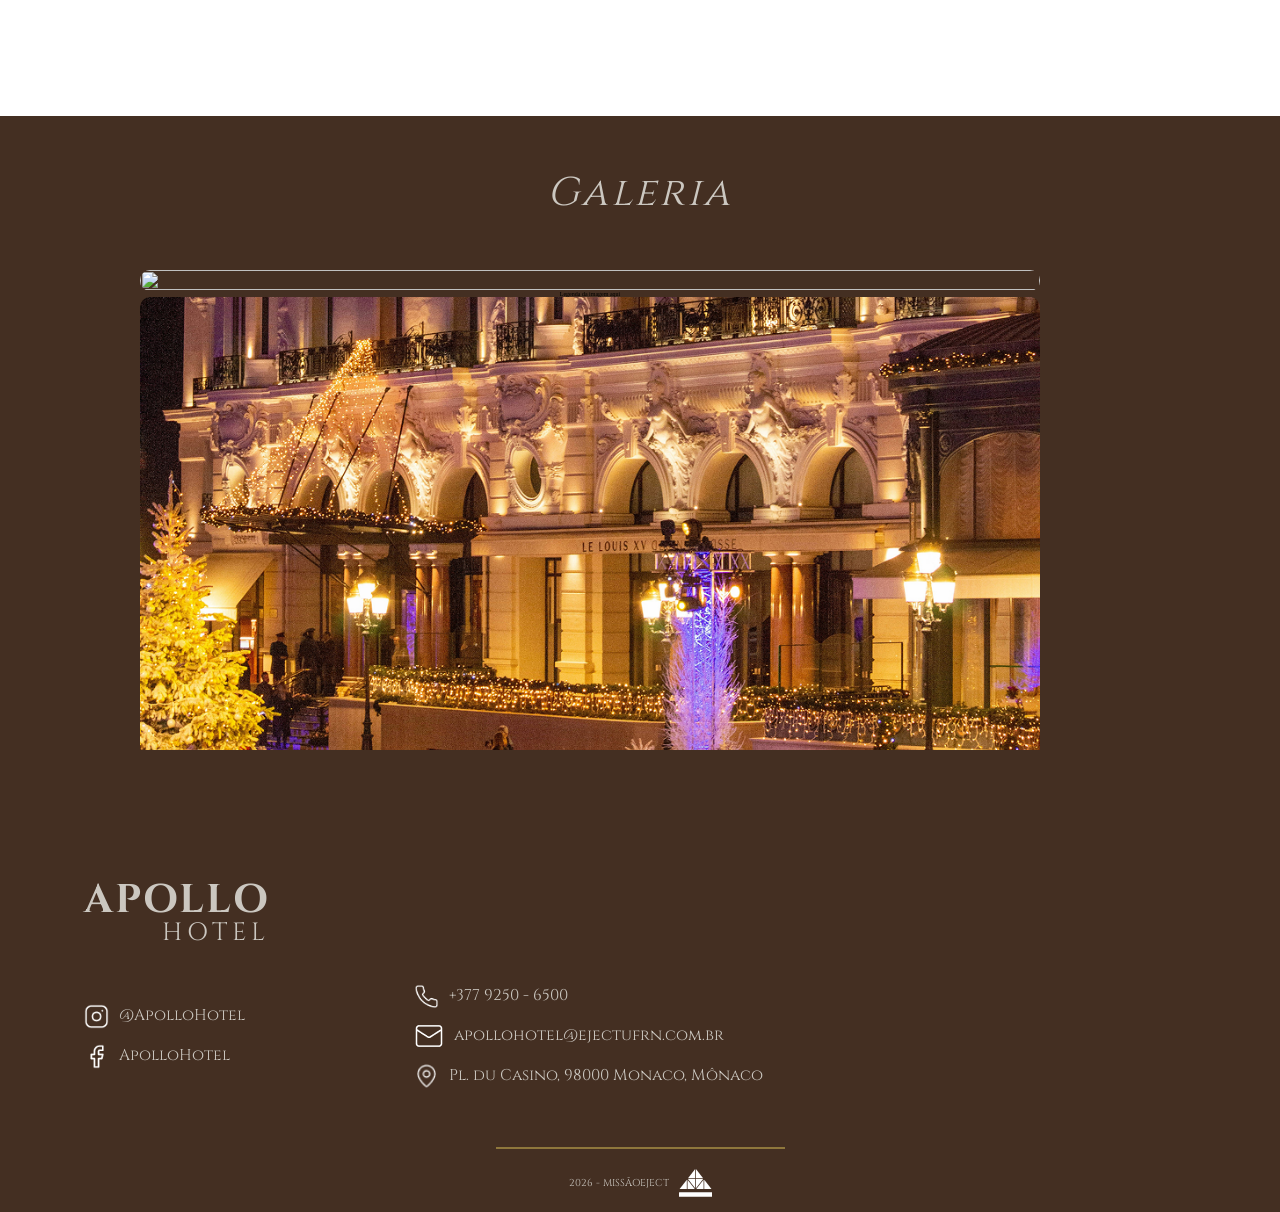
==== commit 82f5ae6d: "Detalhes para finalização" ====
--- a/index.html
+++ b/index.html
@@ -249,7 +249,7 @@
           <figure class="swiper-slide bed5" data-titulo="Williams Racing" data-img="src/images/bedroom/williams-racing.jpeg" data-desc="A herança das pistas encontra a sofisticação britânica em um ambiente clássico e atemporal.">
             <img src="src/images/bedroom/williams-racing.jpeg" alt="">
             <figcaption>
-              <p>Suíte Aston Martin Aramco</p>
+              <p>Suíte Williams Racing</p>
             </figcaption>
           </figure>
 
@@ -484,8 +484,8 @@
     </div>
   </footer>
 </body>
+<script src="https://cdn.jsdelivr.net/npm/swiper@12/swiper-bundle.min.js"></script>
 <script src="hotel.js" defer></script>
 <script src="suites.js" defer></script>
-<script src="https://cdn.jsdelivr.net/npm/swiper@12/swiper-bundle.min.js"></script>
 
 </html>
--- a/src/css/geral.css
+++ b/src/css/geral.css
@@ -12,6 +12,9 @@
   --color-wine: #640707;
   --color-brown: #442f22;
   --color-gold: #8f773c;
+}
+html {
+  scroll-behavior: smooth;
 }
 .overlays {
   position: fixed;
@@ -143,7 +146,6 @@
 .container_menu {
   display: none;
 }
-
 .container /*Container geral*/ {
   padding: 15px 20px;
   margin: 0 auto;
--- a/src/css/banner.css
+++ b/src/css/banner.css
@@ -3,11 +3,19 @@
     linear-gradient(rgba(0, 0, 0, 0.5), rgba(0, 0, 0, 0.5)),
     url("../images/img-banner-home.png");
   width: 100%;
-  height: 100vh;
+  /* Primeiro o padrão para navegadores antigos */
+  min-height: 100vh;
+  /* Depois o dinâmico para iPhones e Androids modernos */
+  min-height: 100dvh;
   background-size: cover;
   background-repeat: no-repeat;
   background-position: center;
   background-attachment: fixed;
+  /* GARANTIA DE CENTRALIZAÇÃO */
+  background-origin: border-box;
+  background-clip: border-box;
+  /* Se a imagem for muito alta ou larga, isso força o foco no meio */
+  object-fit: cover;
   display: flex;
   flex-direction: column;
   align-items: center;
@@ -17,7 +25,6 @@
 .banner .container {
   display: block;
 }
-
 
 .banner .container .title {
   font-size: 6rem;
--- a/src/css/responsive.css
+++ b/src/css/responsive.css
@@ -164,3 +164,36 @@
     font-size: 2rem !important;
   }
 }
+@media (max-width: 560px) {
+  #blog .cards .container {
+    padding: 30px 20px;
+  }
+  #blog figure {
+    width: 300px;
+  }
+  #blog .card-blog img {
+    width: 300px;
+  }
+  .title_blog {
+    font-size: 2rem !important;
+  }
+  .author-name p {
+    font-size: 1.5rem !important;
+  }
+  .author-name span {
+    font-size: 1.5rem !important;
+  }
+}
+/* Isso vai pegar quase todos os iPhones modernos */
+@media screen and (max-width: 500px) {
+  #index .banner,
+  #index .cards,
+  #index .restaurant,
+  #blog .banner {
+    background-attachment: scroll !important;
+  }
+  #index .card .subtitle-card,
+  #blog .banner {
+    padding-top: 10px !important;
+  }
+}
--- a/src/css/cards.css
+++ b/src/css/cards.css
@@ -12,10 +12,14 @@
   background-repeat: no-repeat;
   background-position: center;
   background-attachment: fixed;
+  /* GARANTIA DE CENTRALIZAÇÃO */
+  background-origin: border-box;
+  background-clip: border-box;
+  /* Se a imagem for muito alta ou larga, isso força o foco no meio */
   color: var(--color-primary-text);
+  padding-top: 30px;
   padding-bottom: 30px;
 }
-
 .cards .container {
   flex-wrap: wrap;
   justify-content: center;
@@ -28,7 +32,7 @@
   border-radius: 10px;
   position: relative;
 }
-#index .cards .card img{
+#index .cards .card img {
   width: 400px;
   height: 300px;
 }
--- a/src/css/suites.css
+++ b/src/css/suites.css
@@ -42,6 +42,21 @@
   transform: translateY(-10px);
   opacity: 0.6;
   transition: opacity 0.3s ease;
+}
+.container-carrossel figure:hover::after {
+  content: "Clique aqui";
+  position: absolute;
+  top: 50%;
+  left: 50%;
+  transform: translate(-50%, -50%);
+  font-size: 2rem;
+  color: var(--color-primary-text);
+  background-color: rgba(0, 0, 0, 0.7);
+  padding: 10px 20px;
+  border-radius: 5px;
+  pointer-events: none;
+  z-index: 10;
+  font-family: "Cinzel", serif;
 }
 .container-carrossel figcaption {
   position: absolute;
